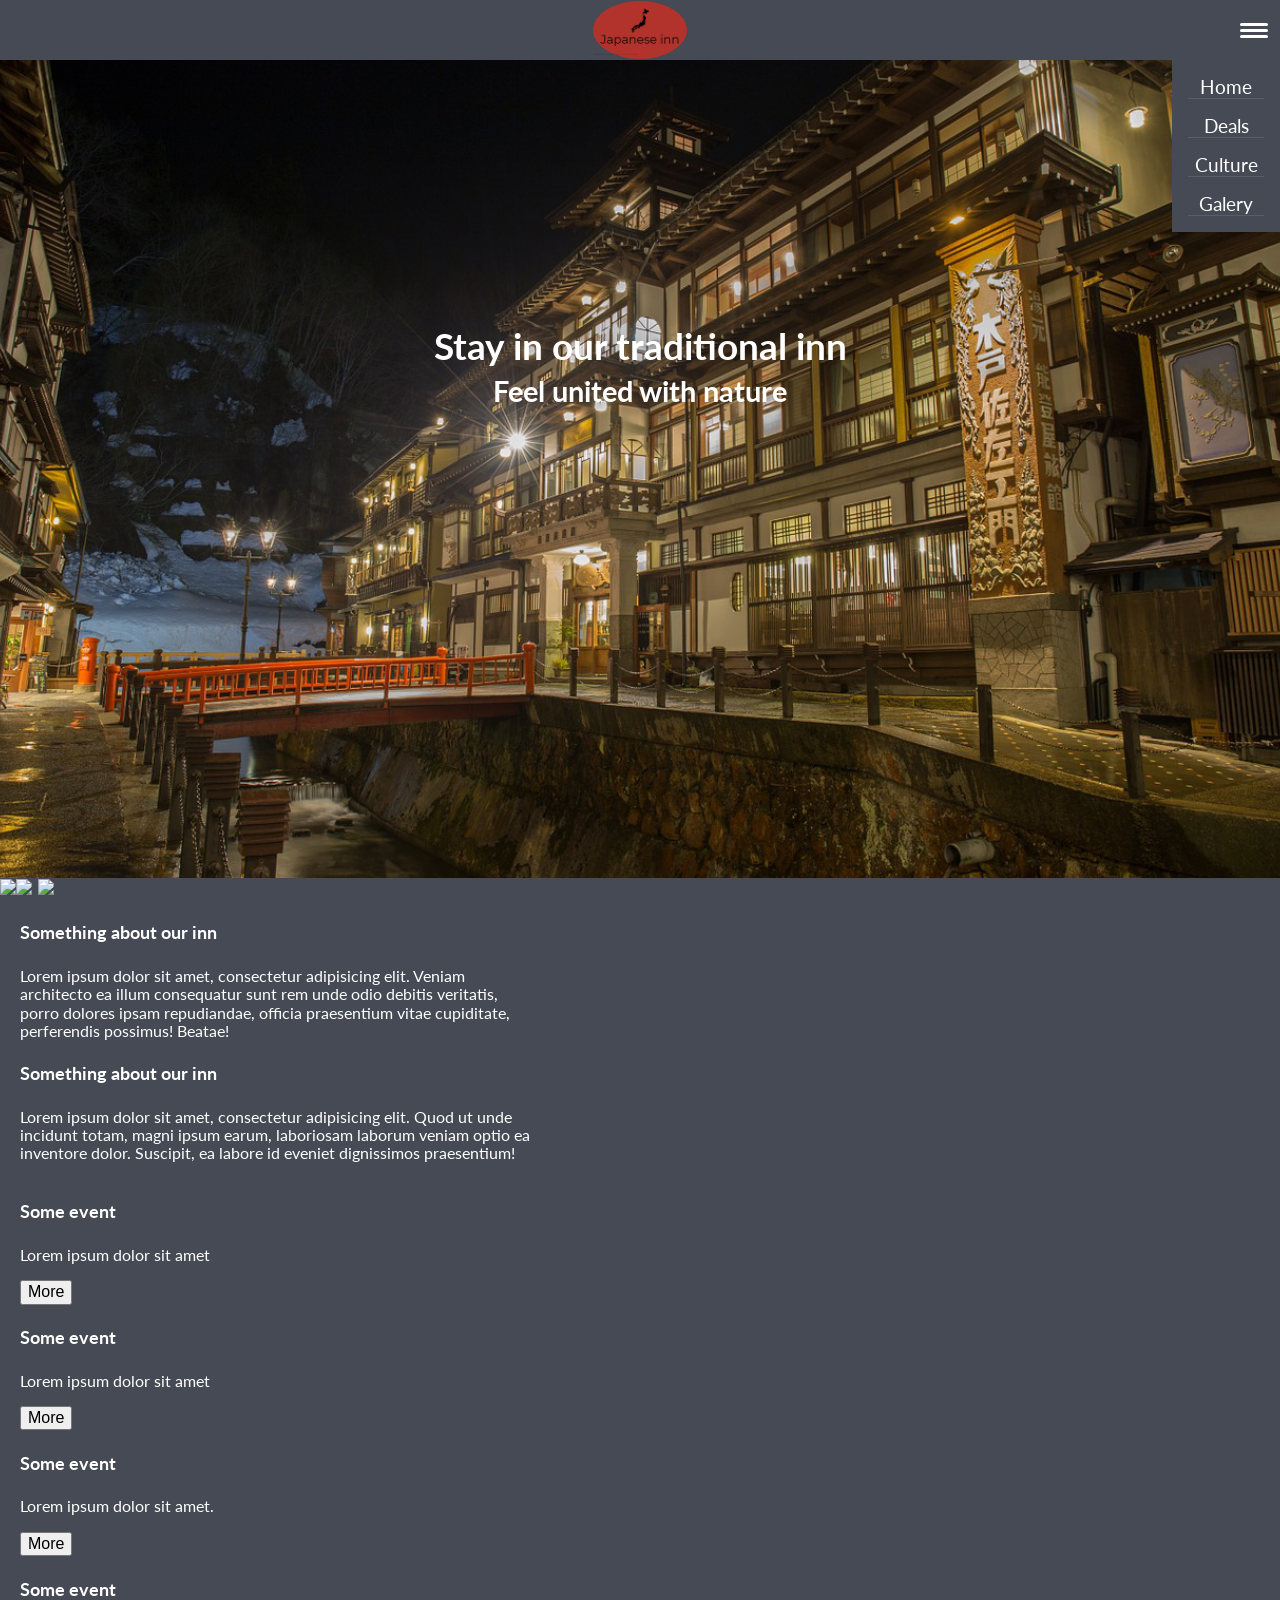
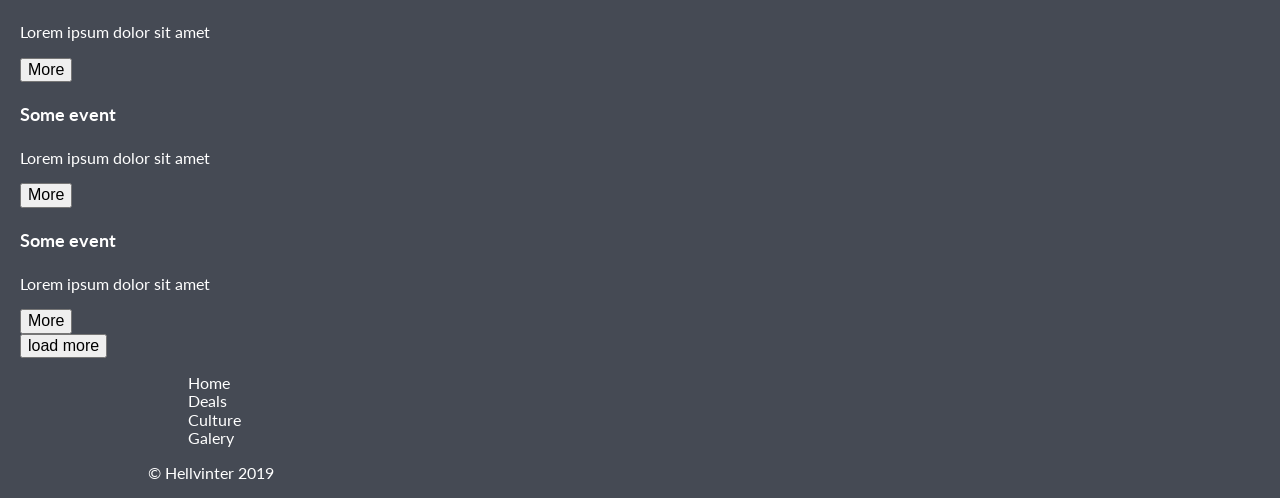
==== index.html @ 699af37c "Header almost finish mobile version" ====
<!DOCTYPE html>
<html lang="en">
<head>
	<meta charset="UTF-8">
	<meta name="viewport" content="width=device-width, initial-scale=1.0">
	<!-- lato font -->
	<link href="https://fonts.googleapis.com/css?family=Lato:300,400,700" rel="stylesheet">
	<!-- link to css -->
	<link rel="stylesheet" href="css/style.css">
	<title>Hot spring inn</title>
</head>

<body>
<!-- =========================== 
Create a header of main page
==============================-->
<header class="header" id="header">
	<!-- give to div fullscreen width by container-fluid -->
	
		<!-- wrap up a div by row -->
		<div class="header-top">
			<div class="row">

				<!--=====================
				 Adding logotype 
				======================-->
				<div class="logo" id="logo">
					<a href="#"><img src="img/logo/logo.png" alt="Company logotype"></a>
				</div>
				<!--=====================
				 Create navigation
				======================-->
				<nav class="navbar" id="navbar">
					<ul class="nav" id="nav">
						<li class="nav-item">
							<a href="#" class="nav-link">Home</a>
						</li>
						<li class="nav-item">
							<a href="#" class="nav-link">Deals</a>
						</li>
						<li class="nav-item">
							<a href="#" class="nav-link">Culture</a>
						</li>
						<li class="nav-item">
							<a href="#" class="nav-link">Galery</a>
						</li>
					</ul>
				</nav>
				<!-- hamburger button -->
				<div class="menu-toggle">
					<div class="hamburger"></div>
				</div>
			</div>
		</div>		
		<!-- end of nav -->
		<!--=====================
		Main content of header
		======================-->

		<div class="header_content" id="header_content">
			<div class="container-fluid">
				<h1 class="heading" id="main-heading">Stay in our traditional inn <br>
				<span class="heading-span">
					<a href="#" class="heading-span--link">Feel united with nature</a>
				</span>
				</h1>
			</div>
		<!-- create a div to later rullfill it with map -->
		<!-- <div class="goggle-map"></div> -->
		<!-- end of map code -->
		
		<!--=====================
		Creat a div with checkboxes
		in order to change content
		of header to google map
		and back
		======================-->
			
			<div class="header_togglers" id="header_togglers">
				<div class="row">
					<button class="btn" id="heading-checkbox" type="checkbox">
						<img src="https://img.icons8.com/wired/24/000000/book.png">
					</button>
					<button class="btn" id="map-checkbox" type="checkbox">
						<img src="https://img.icons8.com/ios/24/000000/map.png">
					</button>
					<button class="btn" id="arrowDown-btn" type="button">
						<img src="https://img.icons8.com/ios/24/000000/expand-arrow-filled.png">
					</button>
				</div>
			</div>
		
	</div>
</header>

<!--=====================
	Main content
======================-->
<main class="home-main" id="home-main">
	<!--======================== 
	Creating about subection 
	=========================-->
	<div class="container-fluid">
		<div class="row">
			<div class="about">
				<div class="about-content col-5">
					<!-- first item -->
					<div class="about-content--wrapper">
						<h4 class="about-content--heading">
						Something about our inn
						</h4>
						<p class="about-content--text">
						Lorem ipsum dolor sit amet, consectetur adipisicing elit. Veniam architecto ea illum consequatur sunt rem unde odio debitis veritatis, porro dolores ipsam repudiandae, officia praesentium vitae cupiditate, perferendis possimus! Beatae!
						</p>
					</div>
				</div>
				<div class="about-content col-5">
					<!-- second item -->
					<div class="about-content--wrapper">
						<h4 class="about-content--heading">
						Something about our inn
						</h4>
						<p class="about-content--text">
						Lorem ipsum dolor sit amet, consectetur adipisicing elit. Quod ut unde incidunt totam, magni ipsum earum, laboriosam laborum veniam optio ea inventore dolor. Suscipit, ea labore id eveniet dignissimos praesentium!	
						</p>
					</div>
				</div>
			</div>
		</div>
	</div>
	<!-- end of about subection -->
	<!--============================= 
	Creating activites subsection.
	Adding card witch gif as a background
	zoom in while hover and poping up info
	===============================-->
	<div class="container-fluid">
		<div class="events" id="events">
			<div id="events-row1">
				<!-- 1th item -->
				<div class="events-item" id="events-item1">
					<h4 class="events-item--heading">Some event</h4>
					<p class="events-item--text">Lorem ipsum dolor sit amet</p>
					<button class="btn events-item--btn">More</button>
				</div>
				<!-- 2nd item -->
				<div class="events-item" id="events-item2">
					<h4 class="events-item--heading">Some event</h4>
					<p class="events-item--text">Lorem ipsum dolor sit amet</p>
					<button class="btn events-item--btn">More</button>
				</div>
				<!-- 3rd item -->
				<div class="events-item" id="events-item3">
					<h4 class="events-item--heading">Some event</h4>
					<p class="events-item--text">Lorem ipsum dolor sit amet.</p>
					<button class="btn events-item--btn">More</button>
				</div>
			</div>
			<!--==================
			This row must be headen
			until "load more" button
			will be clicked
			then 2nd row will showed	
			======================-->
			<div id="events-row2">
				<!-- 4th item -->
				<div class="events-item" id="events-item4">
					<h4 class="events-item--heading">Some event</h4>
					<p class="events-item--text">Lorem ipsum dolor sit amet</p>
					<button class="btn events-item--btn">More</button>
				</div>
				<!-- 5th item -->
				<div class="events-item" id="events-item5">
					<h4 class="events-item--heading">Some event</h4>
					<p class="events-item--text">Lorem ipsum dolor sit amet</p>
					<button class="btn events-item--btn">More</button>
				</div>
				<!--  6th item -->
				<div class="events-item" id="events-item6">
					<h4 class="events-item--heading">Some event</h4>
					<p class="events-item--text">Lorem ipsum dolor sit amet</p>
					<button class="btn events-item--btn">More</button>
				</div>
			</div>
		</div>
		<!--===============
		This is load more 
		button
		after clicked it 
		whill show 2nd row
		of events
		then text will change
		to show less and
		second click will hide
		2nd row of events
		=================-->
		<div class="more" id="more">
			<button class="btn" id="loadMore-btn">load more</button>
		</div>
	</div>
</main>
<!-- end of main content -->
<!--============ 
Footer
==============-->
<footer class="footer" id="footer">
	<!-- footer nav -->
	<div class="container">
		<div class="nav footer-navbar" id="footer-navbar">
			<ul class="footer-nav">
				<li class="footer-nav--item">
					<a href="" class="footer-nav--link">Home</a>
				</li>
				<li class="footer-nav--item">
					<a href="" class="footer-nav--link">Deals</a>
				</li>
				<li class="footer-nav--item">
					<a href="" class="footer-nav--link">Culture</a>
				</li>
				<li class="footer-nav--item">
					<a href="" class="footer-nav--link">Galery</a>
				</li>
			</ul>
		</div>
	
	<!-- end of footer nav -->
	<!-- social media -->
		<div class="social">
			<a href="#" class="social-link"></a>
			<a href="#" class="social-link"></a>
			<a href="#" class="social-link"></a>
			<a href="#" class="social-link"></a>
		</div>
		<!-- adding copyright -->
		<div class="copyraight"><p>&#169; Hellvinter 2019</p></div>
	</div>
</footer>
<!-- end of footer -->
</body>
</html>
---- css/style.css ----
/*=========================
Adding flexible grid system
based on col-# class
==========================*/
/* .col-1 {
  width: 8.33333%;
};
.col-2 {
  width: 16.66667%;
};
...
.col-12 {
  width: 100%;
}; */
.col-1 {
  width: 8.3333333333%; }

.col-2 {
  width: 16.6666666667%; }

.col-3 {
  width: 25%; }

.col-4 {
  width: 33.3333333333%; }

.col-5 {
  width: 41.6666666667%; }

.col-6 {
  width: 50%; }

.col-7 {
  width: 58.3333333333%; }

.col-8 {
  width: 66.6666666667%; }

.col-9 {
  width: 75%; }

.col-10 {
  width: 83.3333333333%; }

.col-11 {
  width: 91.6666666667%; }

.col-12 {
  width: 100%; }

@media screen and (max-width: 575.99px) {
  .col-xs-1 {
    width: 8.3333333333%; }

  .col-xs-2 {
    width: 16.6666666667%; }

  .col-xs-3 {
    width: 25%; }

  .col-xs-4 {
    width: 33.3333333333%; }

  .col-xs-5 {
    width: 41.6666666667%; }

  .col-xs-6 {
    width: 50%; }

  .col-xs-7 {
    width: 58.3333333333%; }

  .col-xs-8 {
    width: 66.6666666667%; }

  .col-xs-9 {
    width: 75%; }

  .col-xs-10 {
    width: 83.3333333333%; }

  .col-xs-11 {
    width: 91.6666666667%; }

  .col-xs-12 {
    width: 100%; } }
@media screen and (min-width: 576px) {
  .col-sm-1 {
    width: 8.3333333333%; }

  .col-sm-2 {
    width: 16.6666666667%; }

  .col-sm-3 {
    width: 25%; }

  .col-sm-4 {
    width: 33.3333333333%; }

  .col-sm-5 {
    width: 41.6666666667%; }

  .col-sm-6 {
    width: 50%; }

  .col-sm-7 {
    width: 58.3333333333%; }

  .col-sm-8 {
    width: 66.6666666667%; }

  .col-sm-9 {
    width: 75%; }

  .col-sm-10 {
    width: 83.3333333333%; }

  .col-sm-11 {
    width: 91.6666666667%; }

  .col-sm-12 {
    width: 100%; } }
@media screen and (min-width: 768px) {
  .col-md-1 {
    width: 8.3333333333%; }

  .col-md-2 {
    width: 16.6666666667%; }

  .col-md-3 {
    width: 25%; }

  .col-md-4 {
    width: 33.3333333333%; }

  .col-md-5 {
    width: 41.6666666667%; }

  .col-md-6 {
    width: 50%; }

  .col-md-7 {
    width: 58.3333333333%; }

  .col-md-8 {
    width: 66.6666666667%; }

  .col-md-9 {
    width: 75%; }

  .col-md-10 {
    width: 83.3333333333%; }

  .col-md-11 {
    width: 91.6666666667%; }

  .col-md-12 {
    width: 100%; } }
@media screen and (min-width: 992px) {
  .col-lg-1 {
    width: 8.3333333333%; }

  .col-lg-2 {
    width: 16.6666666667%; }

  .col-lg-3 {
    width: 25%; }

  .col-lg-4 {
    width: 33.3333333333%; }

  .col-lg-5 {
    width: 41.6666666667%; }

  .col-lg-6 {
    width: 50%; }

  .col-lg-7 {
    width: 58.3333333333%; }

  .col-lg-8 {
    width: 66.6666666667%; }

  .col-lg-9 {
    width: 75%; }

  .col-lg-10 {
    width: 83.3333333333%; }

  .col-lg-11 {
    width: 91.6666666667%; }

  .col-lg-12 {
    width: 100%; } }
@media screen and (min-width: 1200px) {
  .col-xl-1 {
    width: 8.3333333333%; }

  .col-xl-2 {
    width: 16.6666666667%; }

  .col-xl-3 {
    width: 25%; }

  .col-xl-4 {
    width: 33.3333333333%; }

  .col-xl-5 {
    width: 41.6666666667%; }

  .col-xl-6 {
    width: 50%; }

  .col-xl-7 {
    width: 58.3333333333%; }

  .col-xl-8 {
    width: 66.6666666667%; }

  .col-xl-9 {
    width: 75%; }

  .col-xl-10 {
    width: 83.3333333333%; }

  .col-xl-11 {
    width: 91.6666666667%; }

  .col-xl-12 {
    width: 100%; } }
/*! normalize.css v5.0.0 | MIT License | github.com/necolas/normalize.css */
/**
 * 1. Change the default font family in all browsers (opinionated).
 * 2. Correct the line height in all browsers.
 * 3. Prevent adjustments of font size after orientation changes in
 *    IE on Windows Phone and in iOS.
 */
/* Document
   ========================================================================== */
html {
  font-family: sans-serif;
  /* 1 */
  line-height: 1.15;
  /* 2 */
  -ms-text-size-adjust: 100%;
  /* 3 */
  -webkit-text-size-adjust: 100%;
  /* 3 */ }

/* Sections
   ========================================================================== */
/**
 * Remove the margin in all browsers (opinionated).
 */
body {
  margin: 0; }

/**
 * Add the correct display in IE 9-.
 */
article,
aside,
footer,
header,
nav,
section {
  display: block; }

/**
 * Correct the font size and margin on `h1` elements within `section` and
 * `article` contexts in Chrome, Firefox, and Safari.
 */
h1 {
  font-size: 2em;
  margin: 0.67em 0; }

/* Grouping content
   ========================================================================== */
/**
 * Add the correct display in IE 9-.
 * 1. Add the correct display in IE.
 */
figcaption,
figure,
main {
  /* 1 */
  display: block; }

/**
 * Add the correct margin in IE 8.
 */
figure {
  margin: 1em 40px; }

/**
 * 1. Add the correct box sizing in Firefox.
 * 2. Show the overflow in Edge and IE.
 */
hr {
  -webkit-box-sizing: content-box;
  box-sizing: content-box;
  /* 1 */
  height: 0;
  /* 1 */
  overflow: visible;
  /* 2 */ }

/**
 * 1. Correct the inheritance and scaling of font size in all browsers.
 * 2. Correct the odd `em` font sizing in all browsers.
 */
pre {
  font-family: monospace, monospace;
  /* 1 */
  font-size: 1em;
  /* 2 */ }

/* Text-level semantics
   ========================================================================== */
/**
 * 1. Remove the gray background on active links in IE 10.
 * 2. Remove gaps in links underline in iOS 8+ and Safari 8+.
 */
a {
  background-color: transparent;
  /* 1 */
  -webkit-text-decoration-skip: objects;
  /* 2 */ }

/**
 * Remove the outline on focused links when they are also active or hovered
 * in all browsers (opinionated).
 */
a:active,
a:hover {
  outline-width: 0; }

/**
 * 1. Remove the bottom border in Firefox 39-.
 * 2. Add the correct text decoration in Chrome, Edge, IE, Opera, and Safari.
 */
abbr[title] {
  border-bottom: none;
  /* 1 */
  text-decoration: underline;
  /* 2 */
  -webkit-text-decoration: underline dotted;
  text-decoration: underline dotted;
  /* 2 */ }

/**
 * Prevent the duplicate application of `bolder` by the next rule in Safari 6.
 */
b,
strong {
  font-weight: inherit; }

/**
 * Add the correct font weight in Chrome, Edge, and Safari.
 */
b,
strong {
  font-weight: bolder; }

/**
 * 1. Correct the inheritance and scaling of font size in all browsers.
 * 2. Correct the odd `em` font sizing in all browsers.
 */
code,
kbd,
samp {
  font-family: monospace, monospace;
  /* 1 */
  font-size: 1em;
  /* 2 */ }

/**
 * Add the correct font style in Android 4.3-.
 */
dfn {
  font-style: italic; }

/**
 * Add the correct background and color in IE 9-.
 */
mark {
  background-color: #ff0;
  color: #000; }

/**
 * Add the correct font size in all browsers.
 */
small {
  font-size: 80%; }

/**
 * Prevent `sub` and `sup` elements from affecting the line height in
 * all browsers.
 */
sub,
sup {
  font-size: 75%;
  line-height: 0;
  position: relative;
  vertical-align: baseline; }

sub {
  bottom: -0.25em; }

sup {
  top: -0.5em; }

/* Embedded content
   ========================================================================== */
/**
 * Add the correct display in IE 9-.
 */
audio,
video {
  display: inline-block; }

/**
 * Add the correct display in iOS 4-7.
 */
audio:not([controls]) {
  display: none;
  height: 0; }

/**
 * Remove the border on images inside links in IE 10-.
 */
img {
  border-style: none; }

/**
 * Hide the overflow in IE.
 */
svg:not(:root) {
  overflow: hidden; }

/* Forms
   ========================================================================== */
/**
 * 1. Change the font styles in all browsers (opinionated).
 * 2. Remove the margin in Firefox and Safari.
 */
button,
input,
optgroup,
select,
textarea {
  font-family: sans-serif;
  /* 1 */
  font-size: 100%;
  /* 1 */
  line-height: 1.15;
  /* 1 */
  margin: 0;
  /* 2 */ }

/**
 * Show the overflow in IE.
 * 1. Show the overflow in Edge.
 */
button,
input {
  /* 1 */
  overflow: visible; }

/**
 * Remove the inheritance of text transform in Edge, Firefox, and IE.
 * 1. Remove the inheritance of text transform in Firefox.
 */
button,
select {
  /* 1 */
  text-transform: none; }

/**
 * 1. Prevent a WebKit bug where (2) destroys native `audio` and `video`
 *    controls in Android 4.
 * 2. Correct the inability to style clickable types in iOS and Safari.
 */
button,
html [type="button"],
[type="reset"],
[type="submit"] {
  -webkit-appearance: button;
  /* 2 */ }

/**
 * Remove the inner border and padding in Firefox.
 */
button::-moz-focus-inner,
[type="button"]::-moz-focus-inner,
[type="reset"]::-moz-focus-inner,
[type="submit"]::-moz-focus-inner {
  border-style: none;
  padding: 0; }

/**
 * Restore the focus styles unset by the previous rule.
 */
button:-moz-focusring,
[type="button"]:-moz-focusring,
[type="reset"]:-moz-focusring,
[type="submit"]:-moz-focusring {
  outline: 1px dotted ButtonText; }

/**
 * Change the border, margin, and padding in all browsers (opinionated).
 */
fieldset {
  border: 1px solid #c0c0c0;
  margin: 0 2px;
  padding: 0.35em 0.625em 0.75em; }

/**
 * 1. Correct the text wrapping in Edge and IE.
 * 2. Correct the color inheritance from `fieldset` elements in IE.
 * 3. Remove the padding so developers are not caught out when they zero out
 *    `fieldset` elements in all browsers.
 */
legend {
  -webkit-box-sizing: border-box;
  box-sizing: border-box;
  /* 1 */
  color: inherit;
  /* 2 */
  display: table;
  /* 1 */
  max-width: 100%;
  /* 1 */
  padding: 0;
  /* 3 */
  white-space: normal;
  /* 1 */ }

/**
 * 1. Add the correct display in IE 9-.
 * 2. Add the correct vertical alignment in Chrome, Firefox, and Opera.
 */
progress {
  display: inline-block;
  /* 1 */
  vertical-align: baseline;
  /* 2 */ }

/**
 * Remove the default vertical scrollbar in IE.
 */
textarea {
  overflow: auto; }

/**
 * 1. Add the correct box sizing in IE 10-.
 * 2. Remove the padding in IE 10-.
 */
[type="checkbox"],
[type="radio"] {
  -webkit-box-sizing: border-box;
  box-sizing: border-box;
  /* 1 */
  padding: 0;
  /* 2 */ }

/**
 * Correct the cursor style of increment and decrement buttons in Chrome.
 */
[type="number"]::-webkit-inner-spin-button,
[type="number"]::-webkit-outer-spin-button {
  height: auto; }

/**
 * 1. Correct the odd appearance in Chrome and Safari.
 * 2. Correct the outline style in Safari.
 */
[type="search"] {
  -webkit-appearance: textfield;
  /* 1 */
  outline-offset: -2px;
  /* 2 */ }

/**
 * Remove the inner padding and cancel buttons in Chrome and Safari on macOS.
 */
[type="search"]::-webkit-search-cancel-button,
[type="search"]::-webkit-search-decoration {
  -webkit-appearance: none; }

/**
 * 1. Correct the inability to style clickable types in iOS and Safari.
 * 2. Change font properties to `inherit` in Safari.
 */
::-webkit-file-upload-button {
  -webkit-appearance: button;
  /* 1 */
  font: inherit;
  /* 2 */ }

/* Interactive
   ========================================================================== */
/*
 * Add the correct display in IE 9-.
 * 1. Add the correct display in Edge, IE, and Firefox.
 */
details,
menu {
  display: block; }

/*
 * Add the correct display in all browsers.
 */
summary {
  display: list-item; }

/* Scripting
   ========================================================================== */
/**
 * Add the correct display in IE 9-.
 */
canvas {
  display: inline-block; }

/**
 * Add the correct display in IE.
 */
template {
  display: none; }

/* Hidden
   ========================================================================== */
/**
 * Add the correct display in IE 10-.
 */
[hidden] {
  display: none; }

/**
 * Set up a decent box model on the root element
 */
html {
  -webkit-box-sizing: border-box;
  box-sizing: border-box; }

/**
 * Make all elements from the DOM inherit from the parent box-sizing
 * Since `*` has a specificity of 0, it does not override the `html` value
 * making all elements inheriting from the root box-sizing value
 * See: https://css-tricks.com/inheriting-box-sizing-probably-slightly-better-best-practice/
 */
*,
*::before,
*::after {
  -webkit-box-sizing: inherit;
  box-sizing: inherit; }

/**
 * Basic styles for links
 */
a {
  text-decoration: none; }
  a:hover, a:active, a:focus {
    color: #222222;
    text-decoration: underline; }

body {
  background: #454a54; }

ul {
  list-style: none; }

a:hover {
  text-decoration: none;
  cursor: pointer; }

img {
  max-width: 100%;
  height: auto; }

html {
  font-size: 16px; }

@media screen and (min-width: 320px) {
  html {
    font-size: calc(12px + 4 * ((100vw - 320px) / ($xl - 320px))); } }
@media screen and (min-width: 1200px) {
  html {
    font-size: 16px; } }
html {
  font-family: 'Lato', sans-serif;
  font-weight: 400;
  color: #fff; }

a {
  color: #fff; }
  a:hover {
    color: #b2332c; }

h1 {
  font-size: 2.3rem; }
  h1 span {
    font-size: .8em; }

h4 {
  font-size: 1.1em; }

/**
 * Clear inner floats
 */
.clearfix::after {
  clear: both;
  content: '';
  display: table; }

/**
 * Main content containers
 * 1. Make the container full-width with a maximum width
 * 2. Center it in the viewport
 * 3. Leave some space on the edges, especially valuable on small screens
 * 4. additional container for more flexebility
 * 5. add row give it display flex 
 */
.container {
  max-width: 1200px;
  /* 1 */
  margin-left: auto;
  /* 2 */
  margin-right: auto;
  /* 2 */
  padding-left: 20px;
  /* 3 */
  padding-right: 20px;
  /* 3 */
  width: 80%;
  /* 1 */ }

.container-fluid {
  margin-left: auto;
  margin-right: auto;
  padding-left: 20px;
  padding-right: 20px;
  width: 100%; }

.row {
  display: -webkit-box;
  display: -ms-flexbox;
  display: flex;
  -webkit-box-orient: horizontal;
  -webkit-box-direction: normal;
  -ms-flex-direction: row;
  flex-direction: row;
  -ms-flex-wrap: no-wrap;
  flex-wrap: no-wrap; }

/**
 * Hide text while making it readable for screen readers
 * 1. Needed in WebKit-based browsers because of an implementation bug;
 *    See: https://code.google.com/p/chromium/issues/detail?id=457146
 */
.hide-text {
  overflow: hidden;
  padding: 0;
  /* 1 */
  text-indent: 101%;
  white-space: nowrap; }

/**
 * Hide element while making it readable for screen readers
 * Shamelessly borrowed from HTML5Boilerplate:
 * https://github.com/h5bp/html5-boilerplate/blob/master/src/css/main.css#L119-L133
 */
.visually-hidden {
  border: 0;
  clip: rect(0 0 0 0);
  height: 1px;
  margin: -1px;
  overflow: hidden;
  padding: 0;
  position: absolute;
  width: 1px; }

.header {
  background: #454a54 url("../../img/home_bg/japan_hot_springs_1280x853.png") center no-repeat;
  background-size: cover;
  height: 100vh;
  position: relative; }
  .header .header-top {
    background-color: #454a54; }
  .header .logo {
    margin: 0 auto; }
  .header .navbar {
    position: absolute;
    top: 3.75rem;
    right: 0;
    background-color: #454a54; }
  .header .menu-toggle {
    width: 1rem;
    height: 1rem;
    position: absolute;
    top: 1.8rem;
    right: 1.5rem;
    cursor: pointer; }
  .header h1 {
    text-align: center;
    -webkit-transform: translateY(15rem);
    -ms-transform: translateY(15rem);
    transform: translateY(15rem); }
  .header .header_togglers {
    width: 100%;
    background-color: #454a54;
    position: absolute;
    bottom: 0; }

.logo {
  background: #b2332c;
  width: 6rem;
  height: auto;
  border: 1px solid #454a54;
  -webkit-border-radius: 50%;
  border-radius: 50%;
  position: relative; }

.navbar {
  background-color: #454a54;
  display: -webkit-box;
  display: -ms-flexbox;
  display: flex;
  -webkit-box-pack: center;
  -ms-flex-pack: center;
  justify-content: center; }
  .navbar .nav {
    margin: 0;
    padding: 0; }
  .navbar .nav-item {
    margin: 1rem;
    font-size: 1.2em;
    border-bottom: 1px solid #575e6b;
    text-align: center; }
  .navbar .nav-link {
    padding: .4rem; }

.hamburger,
.hamburger::before,
.hamburger::after {
  content: '';
  display: block;
  background: #fff;
  height: 3px;
  width: 1.75em;
  border-radius: 3px; }

.hamburger::before {
  -webkit-transform: translateY(-6px);
  -ms-transform: translateY(-6px);
  transform: translateY(-6px); }

.hamburger::after {
  -webkit-transform: translateY(3px);
  -ms-transform: translateY(3px);
  transform: translateY(3px); }

.open .hamburger {
  -webkit-transform: rotate(45deg);
  -ms-transform: rotate(45deg);
  transform: rotate(45deg); }

.open .hamburger::before {
  opacity: 0; }

.open .hamburger::after {
  -webkit-transform: translateY(-3px) rotate(-90deg);
  -ms-transform: translateY(-3px) rotate(-90deg);
  transform: translateY(-3px) rotate(-90deg); }

#heading-checkbox,
#map-checkbox,
#arrowDown-btn {
  border: none;
  background: #454a54; }
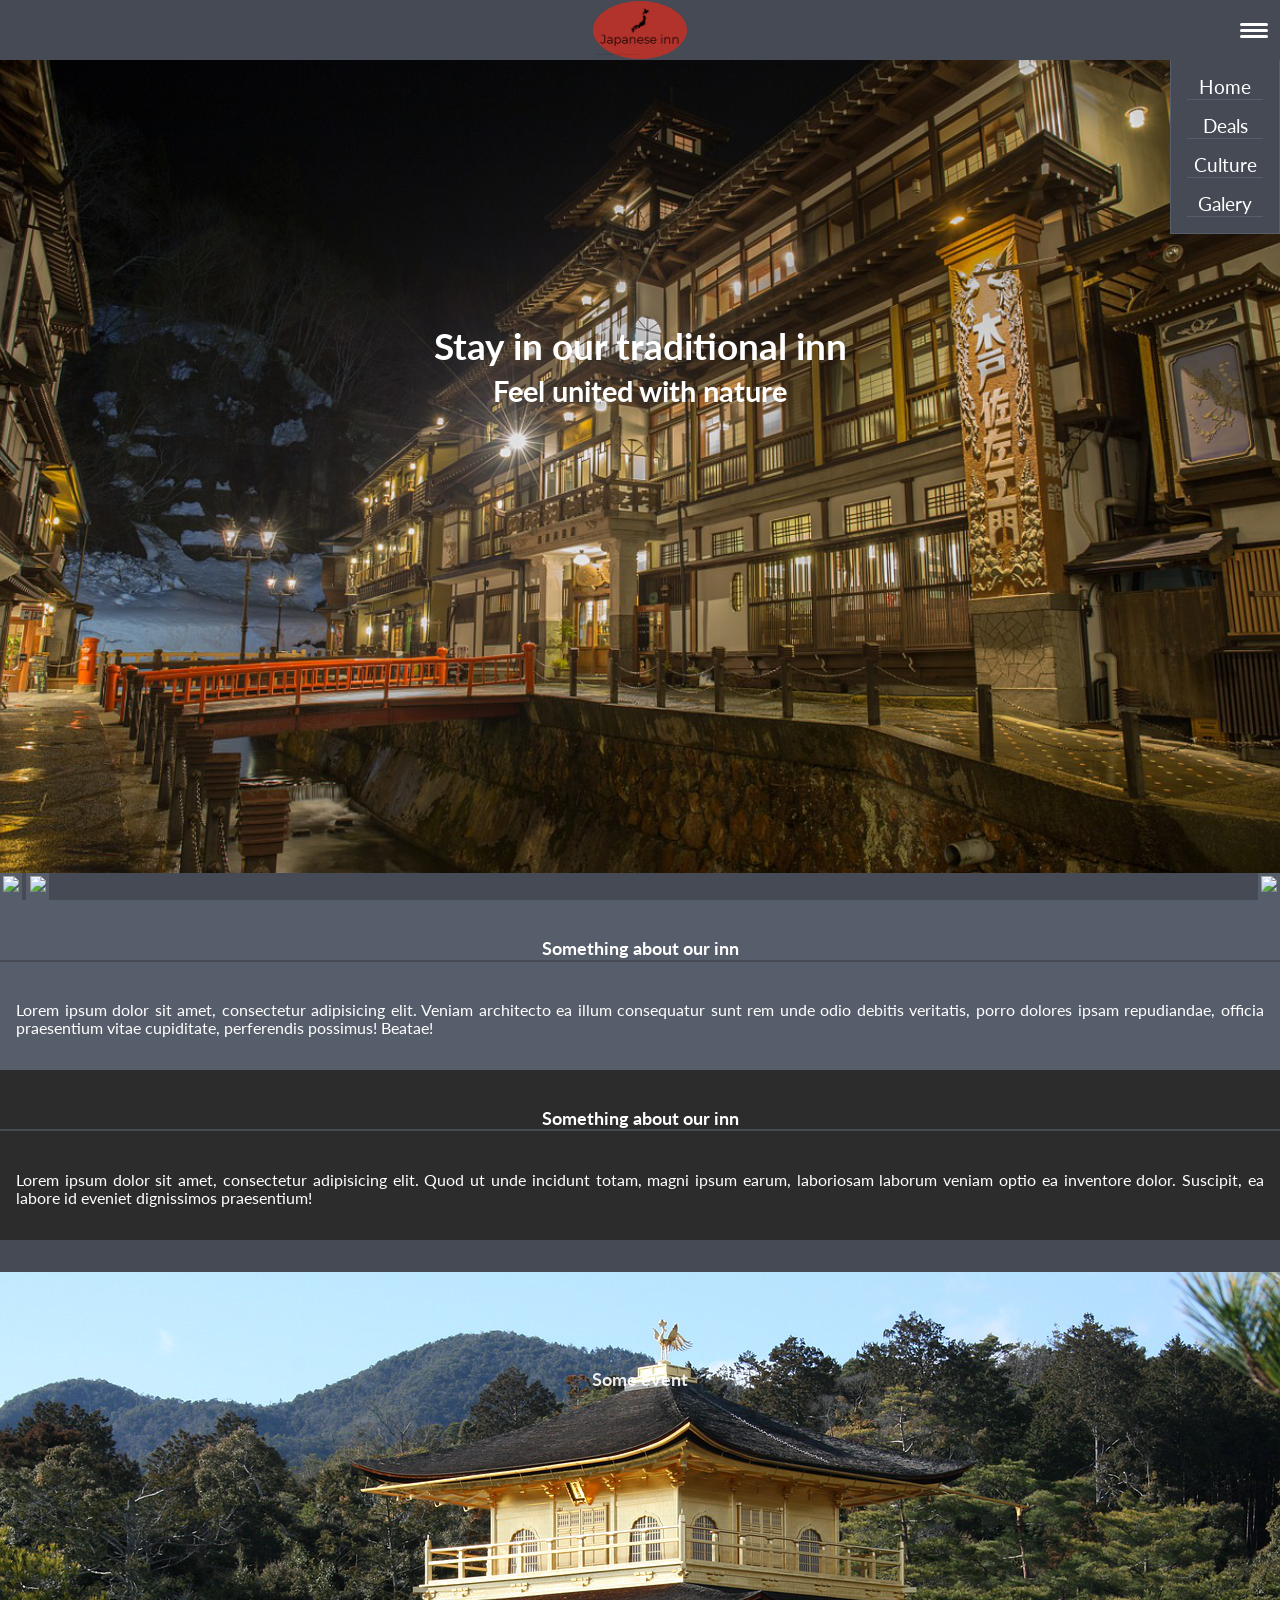
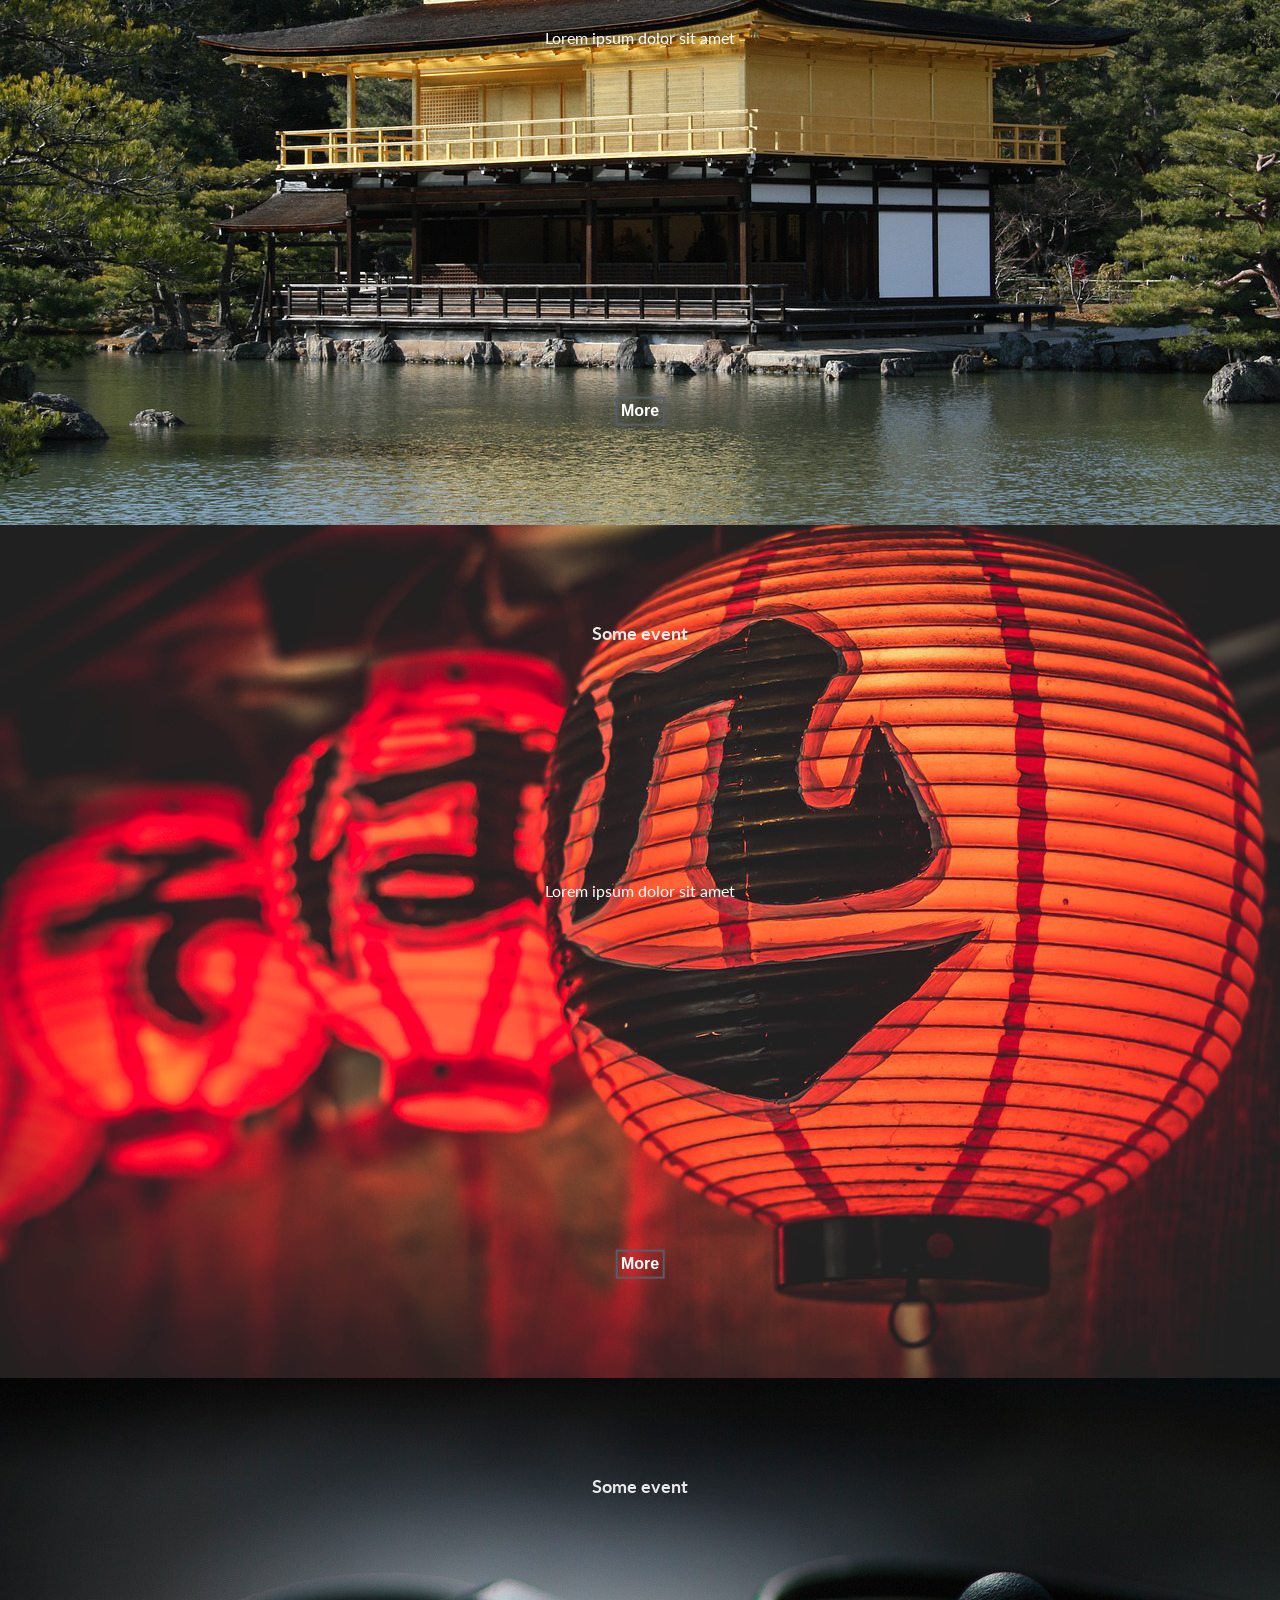
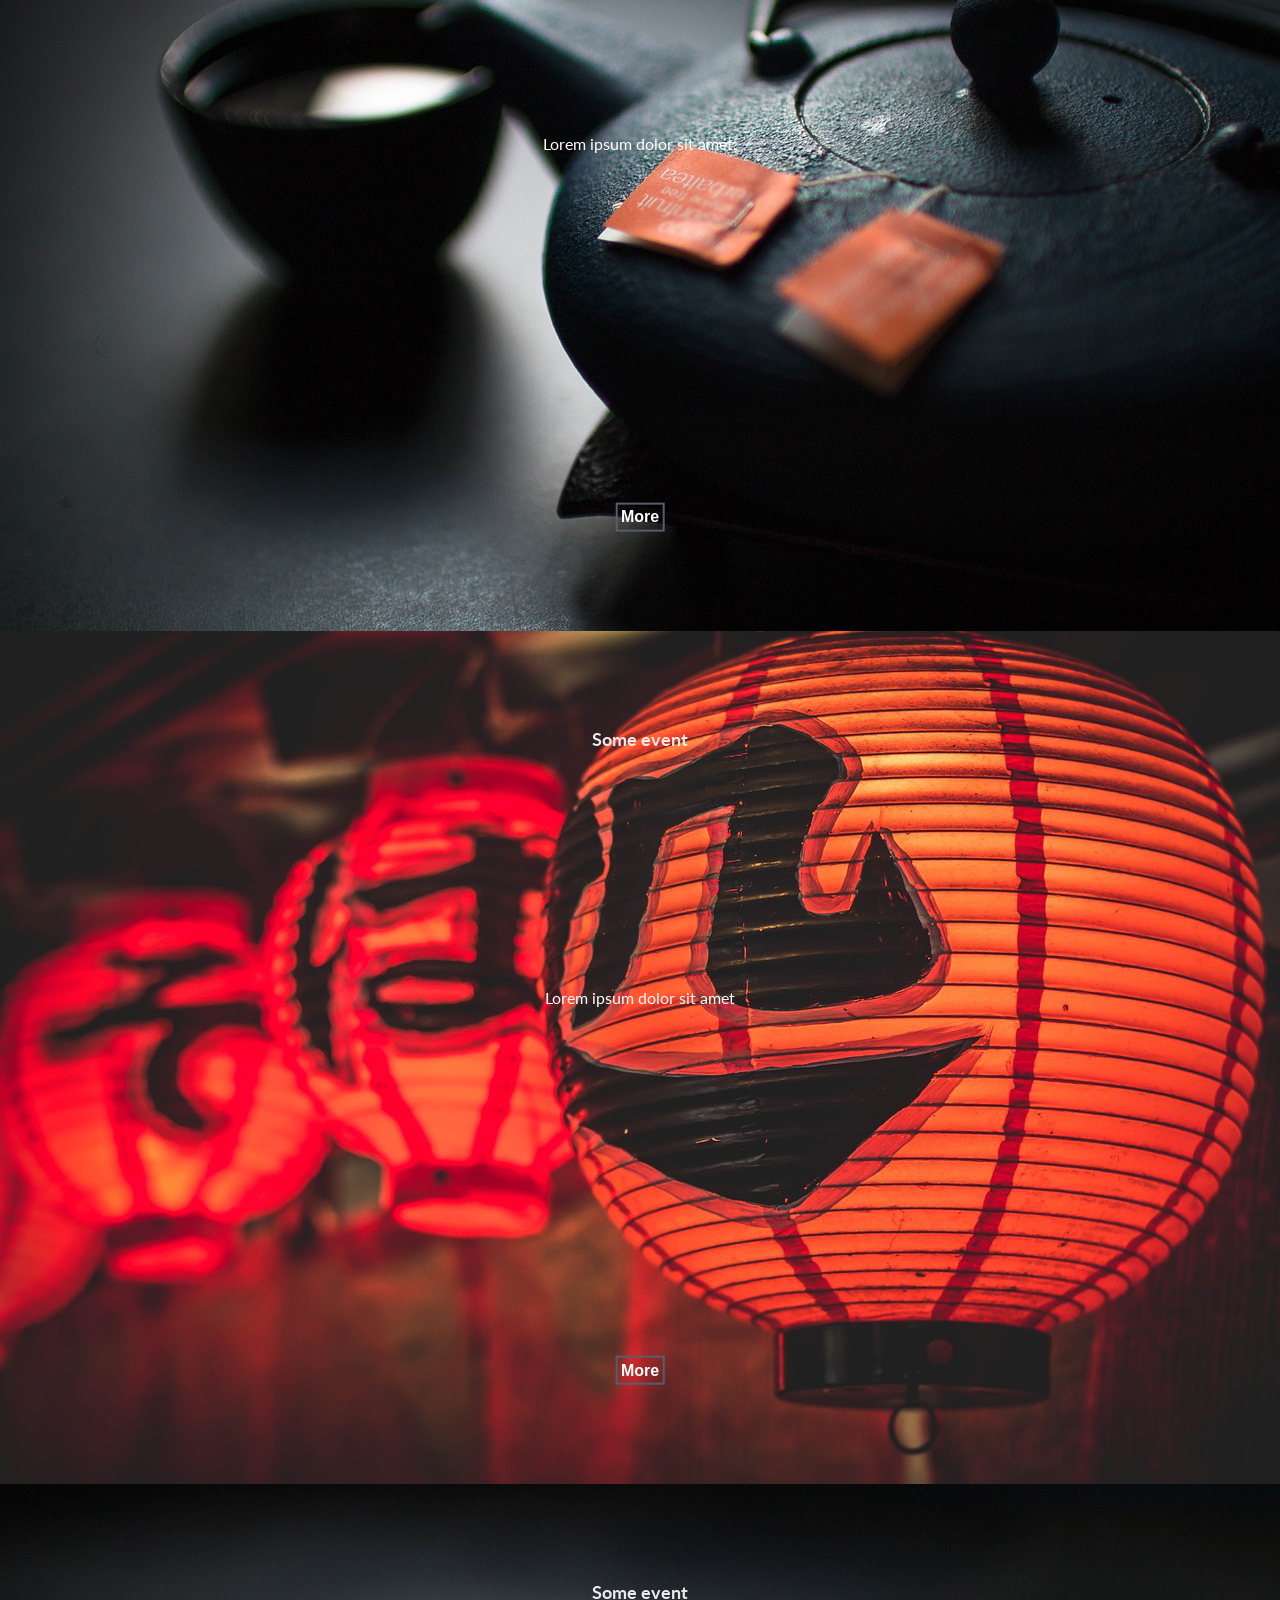
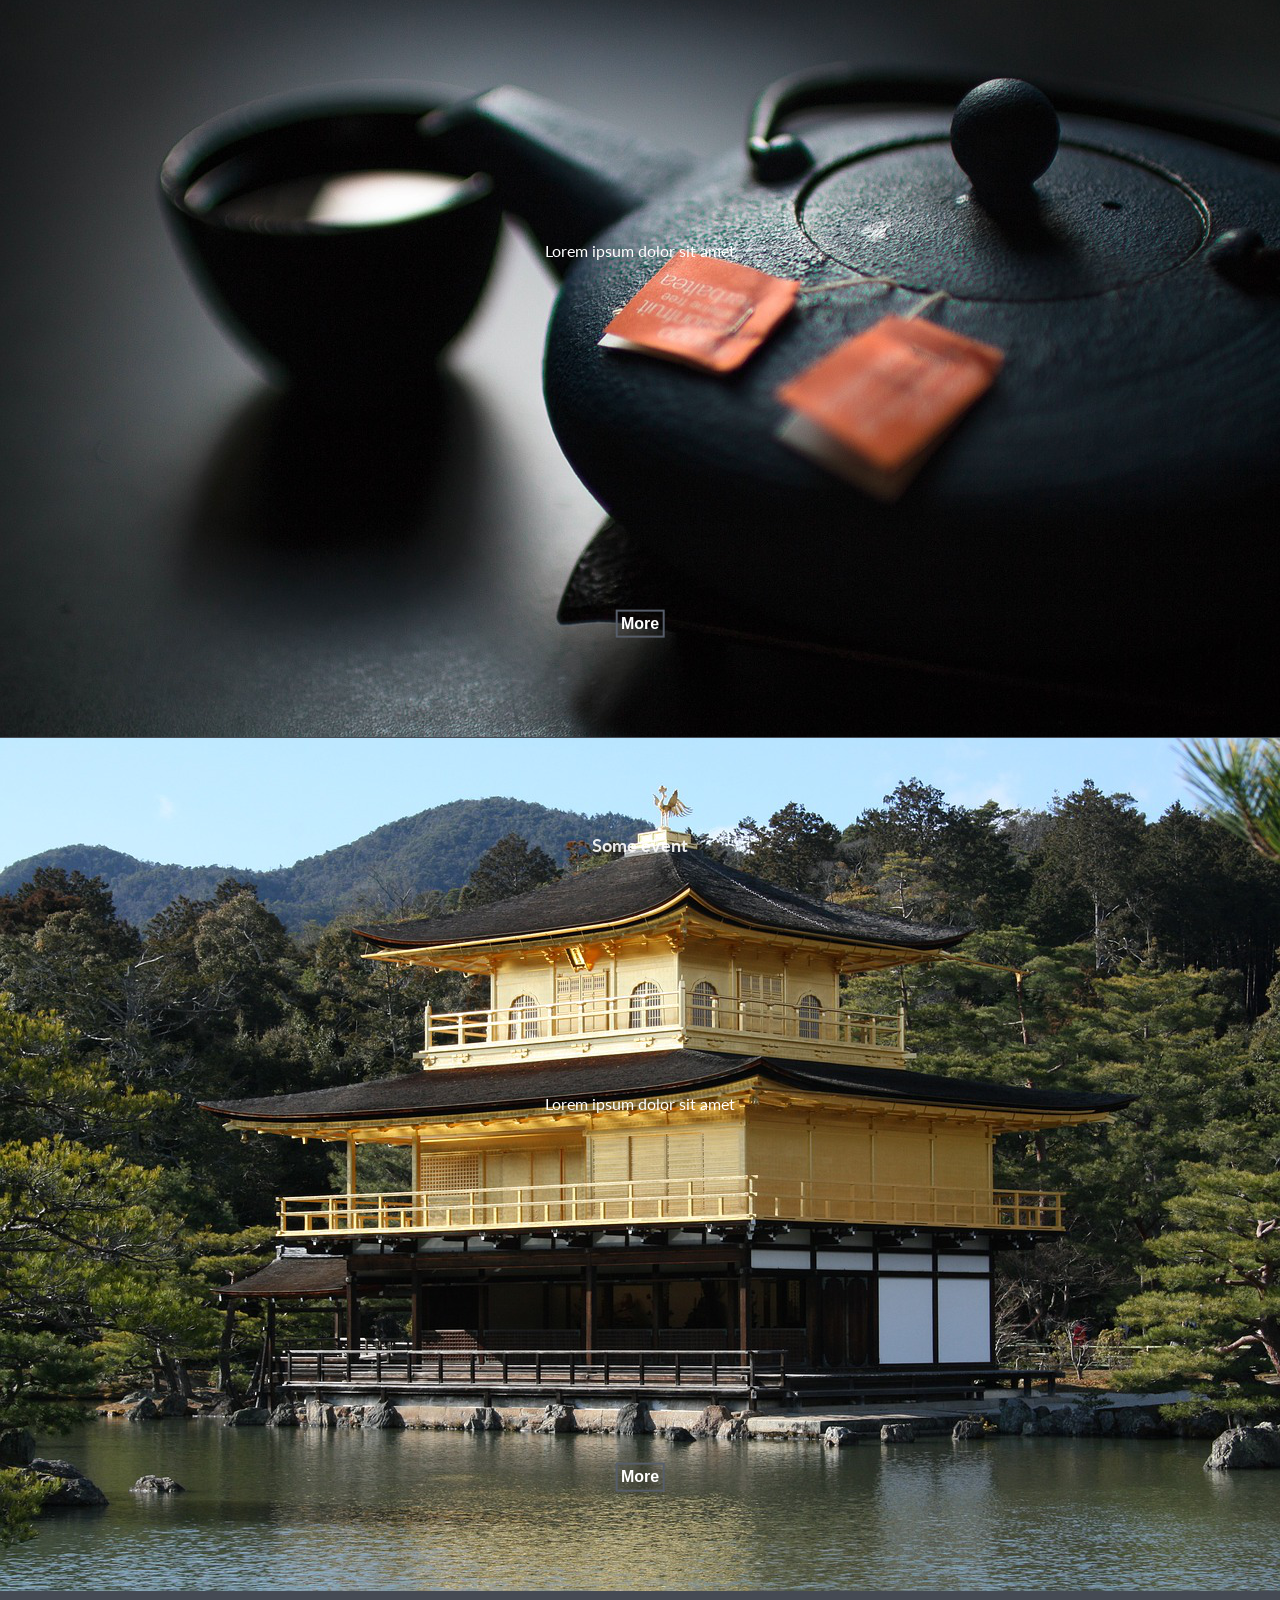
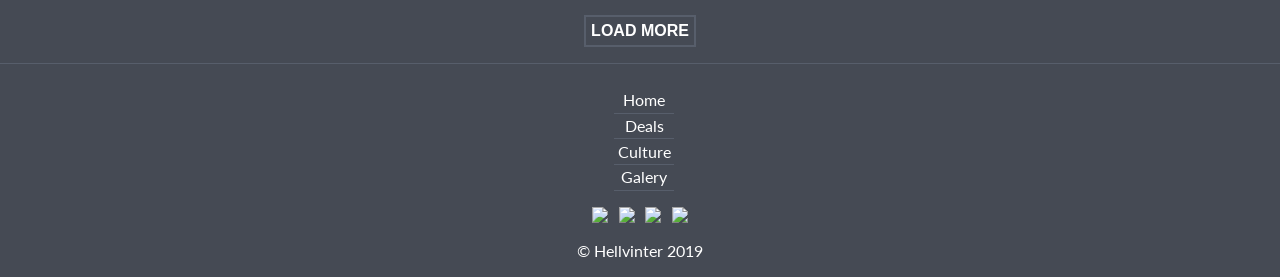
==== commit 416e12b2: "Main styles Finish main overall styles. Whats it left to do is the positioning on additional page, b" ====
--- a/index.html
+++ b/index.html
@@ -15,9 +15,7 @@
 Create a header of main page
 ==============================-->
 <header class="header" id="header">
-	<!-- give to div fullscreen width by container-fluid -->
 	
-		<!-- wrap up a div by row -->
 		<div class="header-top">
 			<div class="row">
 
@@ -77,20 +75,17 @@
 		======================-->
 			
 			<div class="header_togglers" id="header_togglers">
-				<div class="row">
-					<button class="btn" id="heading-checkbox" type="checkbox">
-						<img src="https://img.icons8.com/wired/24/000000/book.png">
-					</button>
-					<button class="btn" id="map-checkbox" type="checkbox">
-						<img src="https://img.icons8.com/ios/24/000000/map.png">
-					</button>
-					<button class="btn" id="arrowDown-btn" type="button">
-						<img src="https://img.icons8.com/ios/24/000000/expand-arrow-filled.png">
-					</button>
-				</div>
-			</div>
-		
-	</div>
+				<button class="btn" id="heading-checkbox" type="checkbox">
+					<img src="https://img.icons8.com/wired/24/000000/book.png">
+				</button>
+				<button class="btn" id="map-checkbox" type="checkbox">
+					<img src="https://img.icons8.com/ios/24/000000/map.png">
+				</button>
+				<button class="btn" id="arrowDown-btn" type="button">
+					<img src="https://img.icons8.com/ios/24/000000/expand-arrow-filled.png">
+				</button>
+			</div>
+		</div>
 </header>
 
 <!--=====================
@@ -98,14 +93,14 @@
 ======================-->
 <main class="home-main" id="home-main">
 	<!--======================== 
-	Creating about subection 
+	Creating about subsection 
 	=========================-->
 	<div class="container-fluid">
-		<div class="row">
-			<div class="about">
-				<div class="about-content col-5">
+		<div class="about">
+			<div class="row">
+				<div class="about-content">
 					<!-- first item -->
-					<div class="about-content--wrapper">
+					<div class="about-content--wrapper" id="about-1">
 						<h4 class="about-content--heading">
 						Something about our inn
 						</h4>
@@ -114,7 +109,7 @@
 						</p>
 					</div>
 				</div>
-				<div class="about-content col-5">
+				<div class="about-content" id="about-2">
 					<!-- second item -->
 					<div class="about-content--wrapper">
 						<h4 class="about-content--heading">
@@ -128,7 +123,7 @@
 			</div>
 		</div>
 	</div>
-	<!-- end of about subection -->
+	<!-- end of about subsection -->
 	<!--============================= 
 	Creating activites subsection.
 	Adding card witch gif as a background
@@ -136,21 +131,24 @@
 	===============================-->
 	<div class="container-fluid">
 		<div class="events" id="events">
-			<div id="events-row1">
+			<div class="grid" id="events-row1">
 				<!-- 1th item -->
 				<div class="events-item" id="events-item1">
+					<img src="img/culture_img_video/golden-temple_1280x853.png" alt="Kyoto golden temple" class="events-item--img">
 					<h4 class="events-item--heading">Some event</h4>
 					<p class="events-item--text">Lorem ipsum dolor sit amet</p>
 					<button class="btn events-item--btn">More</button>
 				</div>
 				<!-- 2nd item -->
 				<div class="events-item" id="events-item2">
+					<img src="img/culture_img_video/red-lanterns_1280x853.png" alt="Red chinese lanterns" class="events-item--img">
 					<h4 class="events-item--heading">Some event</h4>
 					<p class="events-item--text">Lorem ipsum dolor sit amet</p>
 					<button class="btn events-item--btn">More</button>
 				</div>
 				<!-- 3rd item -->
 				<div class="events-item" id="events-item3">
+					<img src="img/culture_img_video/tea_1280x853.png" alt="tea ceremony" class="events-item--img">
 					<h4 class="events-item--heading">Some event</h4>
 					<p class="events-item--text">Lorem ipsum dolor sit amet.</p>
 					<button class="btn events-item--btn">More</button>
@@ -162,21 +160,24 @@
 			will be clicked
 			then 2nd row will showed	
 			======================-->
-			<div id="events-row2">
+			<div class="grid" id="events-row2">
 				<!-- 4th item -->
 				<div class="events-item" id="events-item4">
+					<img src="img/culture_img_video/red-lanterns_1280x853.png" alt="Red chinese lanterns" class="events-item--img">
 					<h4 class="events-item--heading">Some event</h4>
 					<p class="events-item--text">Lorem ipsum dolor sit amet</p>
 					<button class="btn events-item--btn">More</button>
 				</div>
 				<!-- 5th item -->
 				<div class="events-item" id="events-item5">
+					<img src="img/culture_img_video/tea_1280x853.png" alt="tea ceremony" class="events-item--img">
 					<h4 class="events-item--heading">Some event</h4>
 					<p class="events-item--text">Lorem ipsum dolor sit amet</p>
 					<button class="btn events-item--btn">More</button>
 				</div>
 				<!--  6th item -->
 				<div class="events-item" id="events-item6">
+					<img src="img/culture_img_video/golden-temple_1280x853.png" alt="Kyoto golden temple" class="events-item--img">
 					<h4 class="events-item--heading">Some event</h4>
 					<p class="events-item--text">Lorem ipsum dolor sit amet</p>
 					<button class="btn events-item--btn">More</button>
@@ -226,10 +227,18 @@
 	<!-- end of footer nav -->
 	<!-- social media -->
 		<div class="social">
-			<a href="#" class="social-link"></a>
-			<a href="#" class="social-link"></a>
-			<a href="#" class="social-link"></a>
-			<a href="#" class="social-link"></a>
+			<a href="#" class="social-link">
+				<img src="https://img.icons8.com/color/36/000000/youtube-play.png">
+			</a>
+			<a href="#" class="social-link">
+				<img src="https://img.icons8.com/color/36/000000/facebook.png">
+			</a>
+			<a href="#" class="social-link">
+				<img src="https://img.icons8.com/color/36/000000/twitter.png">
+			</a>
+			<a href="#" class="social-link">
+				<img src="https://img.icons8.com/color/36/000000/instagram-new.png">
+			</a>
 		</div>
 		<!-- adding copyright -->
 		<div class="copyraight"><p>&#169; Hellvinter 2019</p></div>
--- a/css/style.css
+++ b/css/style.css
@@ -678,6 +678,9 @@
   max-width: 100%;
   height: auto; }
 
+button {
+  border: none; }
+
 html {
   font-size: 16px; }
 
@@ -732,14 +735,12 @@
   /* 3 */
   padding-right: 20px;
   /* 3 */
-  width: 80%;
+  width: 100%;
   /* 1 */ }
 
 .container-fluid {
   margin-left: auto;
   margin-right: auto;
-  padding-left: 20px;
-  padding-right: 20px;
   width: 100%; }
 
 .row {
@@ -785,22 +786,6 @@
   background-size: cover;
   height: 100vh;
   position: relative; }
-  .header .header-top {
-    background-color: #454a54; }
-  .header .logo {
-    margin: 0 auto; }
-  .header .navbar {
-    position: absolute;
-    top: 3.75rem;
-    right: 0;
-    background-color: #454a54; }
-  .header .menu-toggle {
-    width: 1rem;
-    height: 1rem;
-    position: absolute;
-    top: 1.8rem;
-    right: 1.5rem;
-    cursor: pointer; }
   .header h1 {
     text-align: center;
     -webkit-transform: translateY(15rem);
@@ -808,9 +793,122 @@
     transform: translateY(15rem); }
   .header .header_togglers {
     width: 100%;
+    height: auto;
     background-color: #454a54;
     position: absolute;
     bottom: 0; }
+
+.header-top {
+  background-color: #454a54; }
+
+.logo {
+  margin: 0 auto; }
+
+.navbar {
+  position: absolute;
+  top: 3.78rem;
+  right: 0;
+  background-color: #454a54;
+  border-left: 1px solid #575e6b;
+  border-right: 1px solid #575e6b;
+  border-bottom: 1px solid #575e6b; }
+
+.menu-toggle {
+  width: 1rem;
+  height: 1rem;
+  position: absolute;
+  top: 1.8rem;
+  right: 1.5rem;
+  cursor: pointer; }
+
+/*=======================
+HOME PAGE MAIN CONTENT  
+=======================*/
+/* 
+Because about section is so small.
+I decide to write layout and style of it
+in one file 
+ */
+.about {
+  background-color: #575e6b; }
+  .about .row {
+    -webkit-box-orient: vertical;
+    -webkit-box-direction: normal;
+    -ms-flex-direction: column;
+    flex-direction: column; }
+  .about .about-content--heading {
+    padding-top: 1rem;
+    text-align: center;
+    position: relative;
+    border-bottom: 2px solid #454a54; }
+  .about .about-content--text {
+    text-align: justify;
+    padding: 1rem; }
+  .about #about-2 {
+    background-color: #2c2c2c; }
+
+/* 
+layout of events
+*/
+.events {
+  margin-top: 2rem; }
+
+.events-item {
+  position: relative;
+  margin-bottom: 0; }
+  .events-item--img {
+    position: relative;
+    z-index: -1;
+    margin-bottom: -.2rem; }
+  .events-item--heading {
+    position: absolute;
+    top: 10%;
+    left: 50%;
+    -webkit-transform: translateX(-50%) translateY(-50%);
+    -ms-transform: translateX(-50%) translateY(-50%);
+    transform: translateX(-50%) translateY(-50%);
+    opacity: .9; }
+  .events-item--text {
+    position: absolute;
+    top: 40%;
+    left: 50%;
+    -webkit-transform: translateX(-50%);
+    -ms-transform: translateX(-50%);
+    transform: translateX(-50%);
+    text-align: center; }
+  .events-item--btn {
+    position: absolute;
+    bottom: 10%;
+    left: 50%;
+    -webkit-transform: translateX(-50%) translateY(-50%);
+    -ms-transform: translateX(-50%) translateY(-50%);
+    transform: translateX(-50%) translateY(-50%); }
+
+.more {
+  padding: 1rem;
+  margin-top: .5rem;
+  margin-bottom: .5rem;
+  border-bottom: 1px solid #575e6b; }
+  .more #loadMore-btn {
+    display: block;
+    margin: 0 auto; }
+
+/*============
+Home page end 
+============*/
+/*=======================
+CULTURE PAGE MAIN CONTENT  
+=======================*/
+#culture-main .events-item--text {
+  top: 25%; }
+
+.social {
+  text-align: center; }
+  .social-link {
+    padding: .2rem; }
+
+.copyraight {
+  text-align: center; }
 
 .logo {
   background: #b2332c;
@@ -840,6 +938,19 @@
   .navbar .nav-link {
     padding: .4rem; }
 
+.footer-navbar {
+  display: -webkit-box;
+  display: -ms-flexbox;
+  display: flex;
+  -webkit-box-pack: center;
+  -ms-flex-pack: center;
+  justify-content: center; }
+  .footer-navbar .footer-nav--item {
+    padding: .2rem;
+    margin-right: 2rem;
+    text-align: center;
+    border-bottom: 1px solid #575e6b; }
+
 .hamburger,
 .hamburger::before,
 .hamburger::after {
@@ -873,10 +984,28 @@
   -ms-transform: translateY(-3px) rotate(-90deg);
   transform: translateY(-3px) rotate(-90deg); }
 
-#heading-checkbox,
-#map-checkbox,
-#arrowDown-btn {
+.header_togglers button {
   border: none;
-  background: #454a54; }
-
-
+  background: #575e6b;
+  padding: .2rem; }
+.header_togglers #arrowDown-btn {
+  float: right; }
+
+.btn {
+  background: none;
+  font-weight: 700;
+  color: #FFF;
+  border: 2px solid #575e6b;
+  -webkit-border-radius: 0;
+  border-radius: 0; }
+  .btn:active {
+    color: #b2332c; }
+
+.events-item--btn {
+  padding: .2rem; }
+
+#loadMore-btn {
+  padding: .3rem;
+  text-transform: uppercase; }
+
+
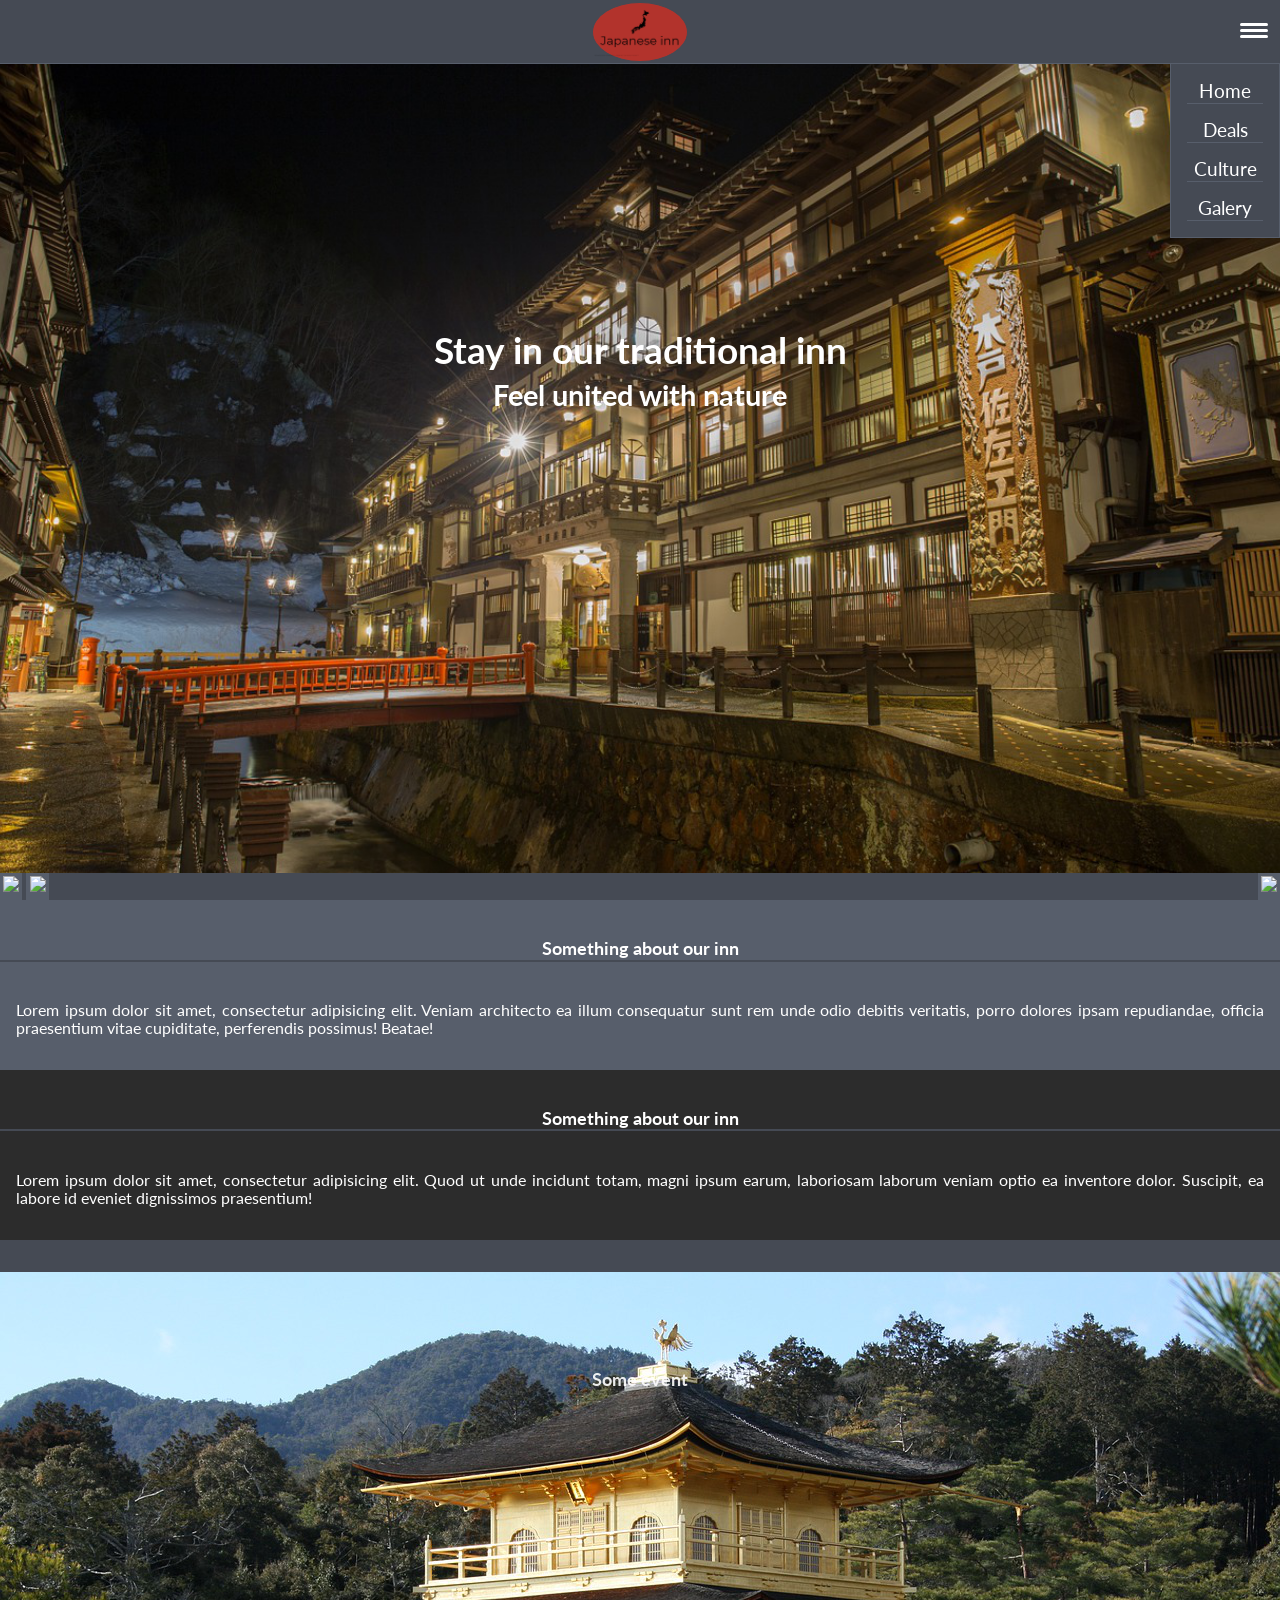
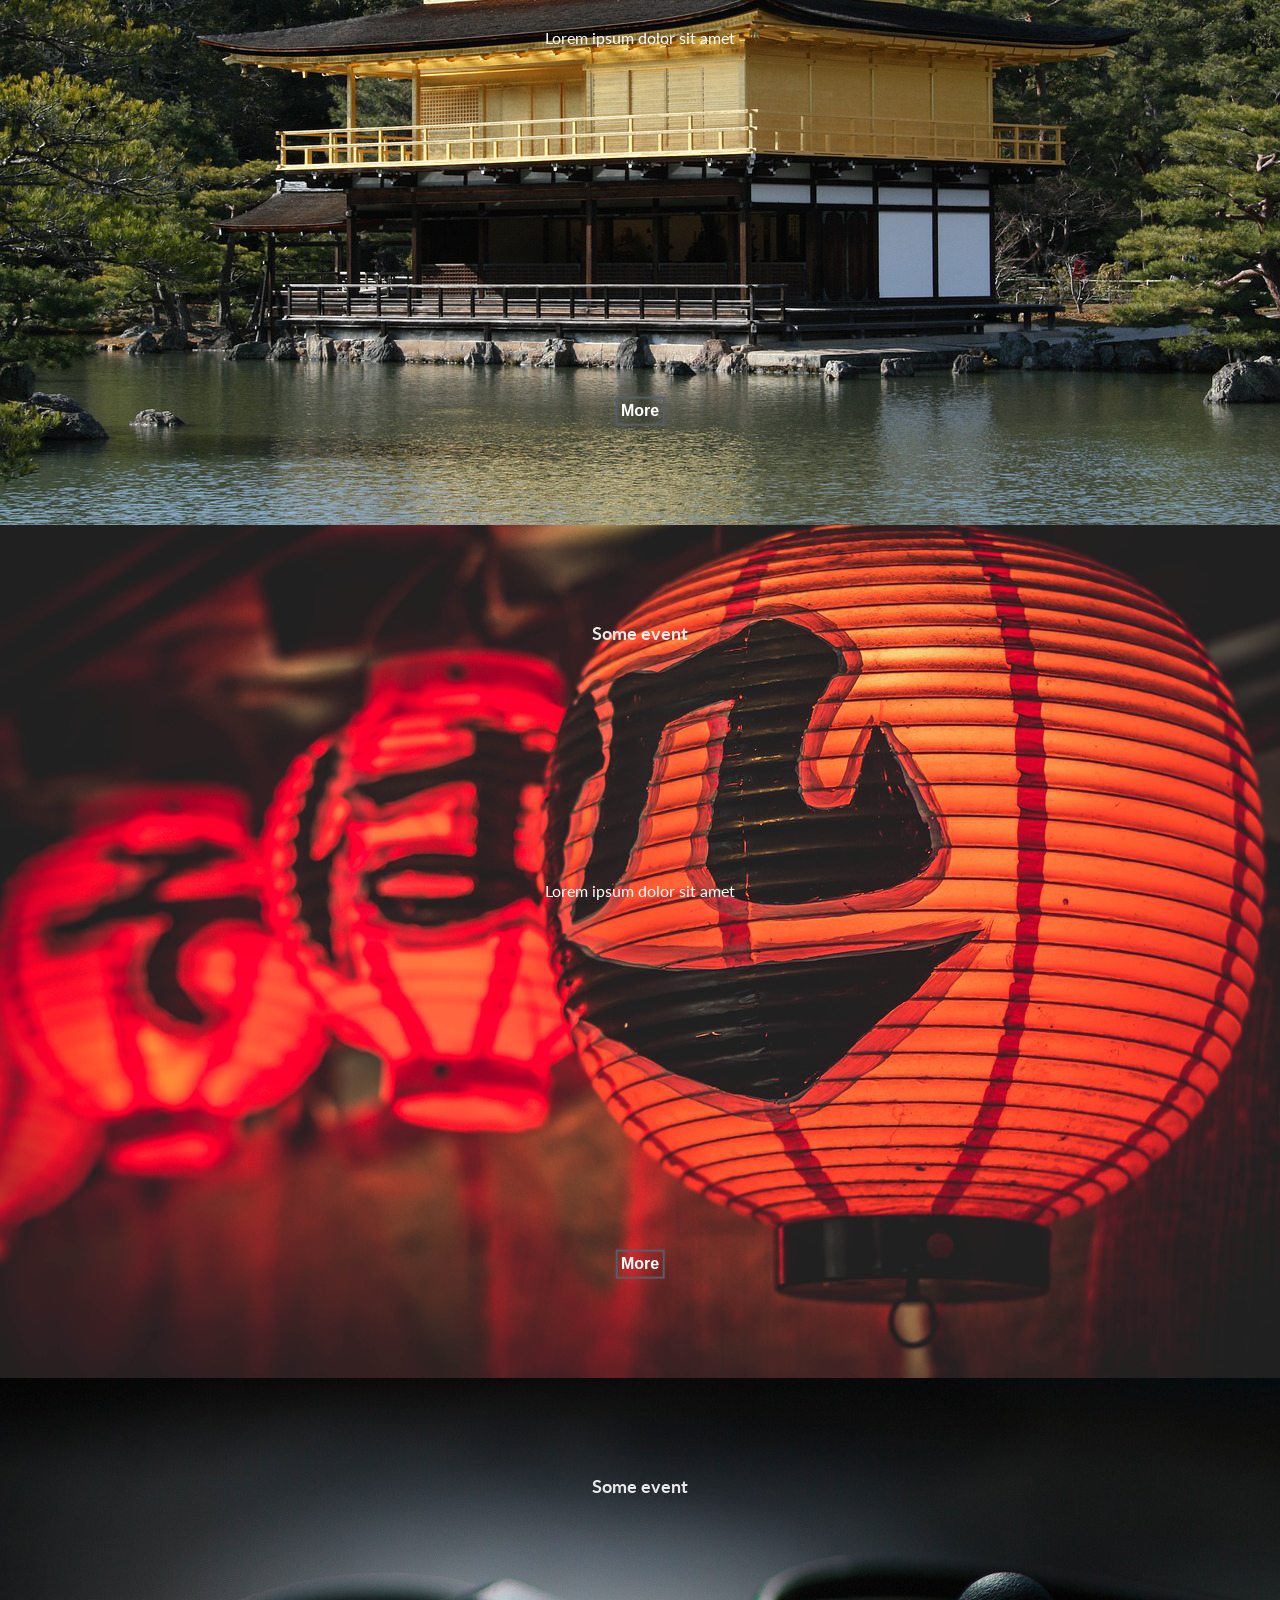
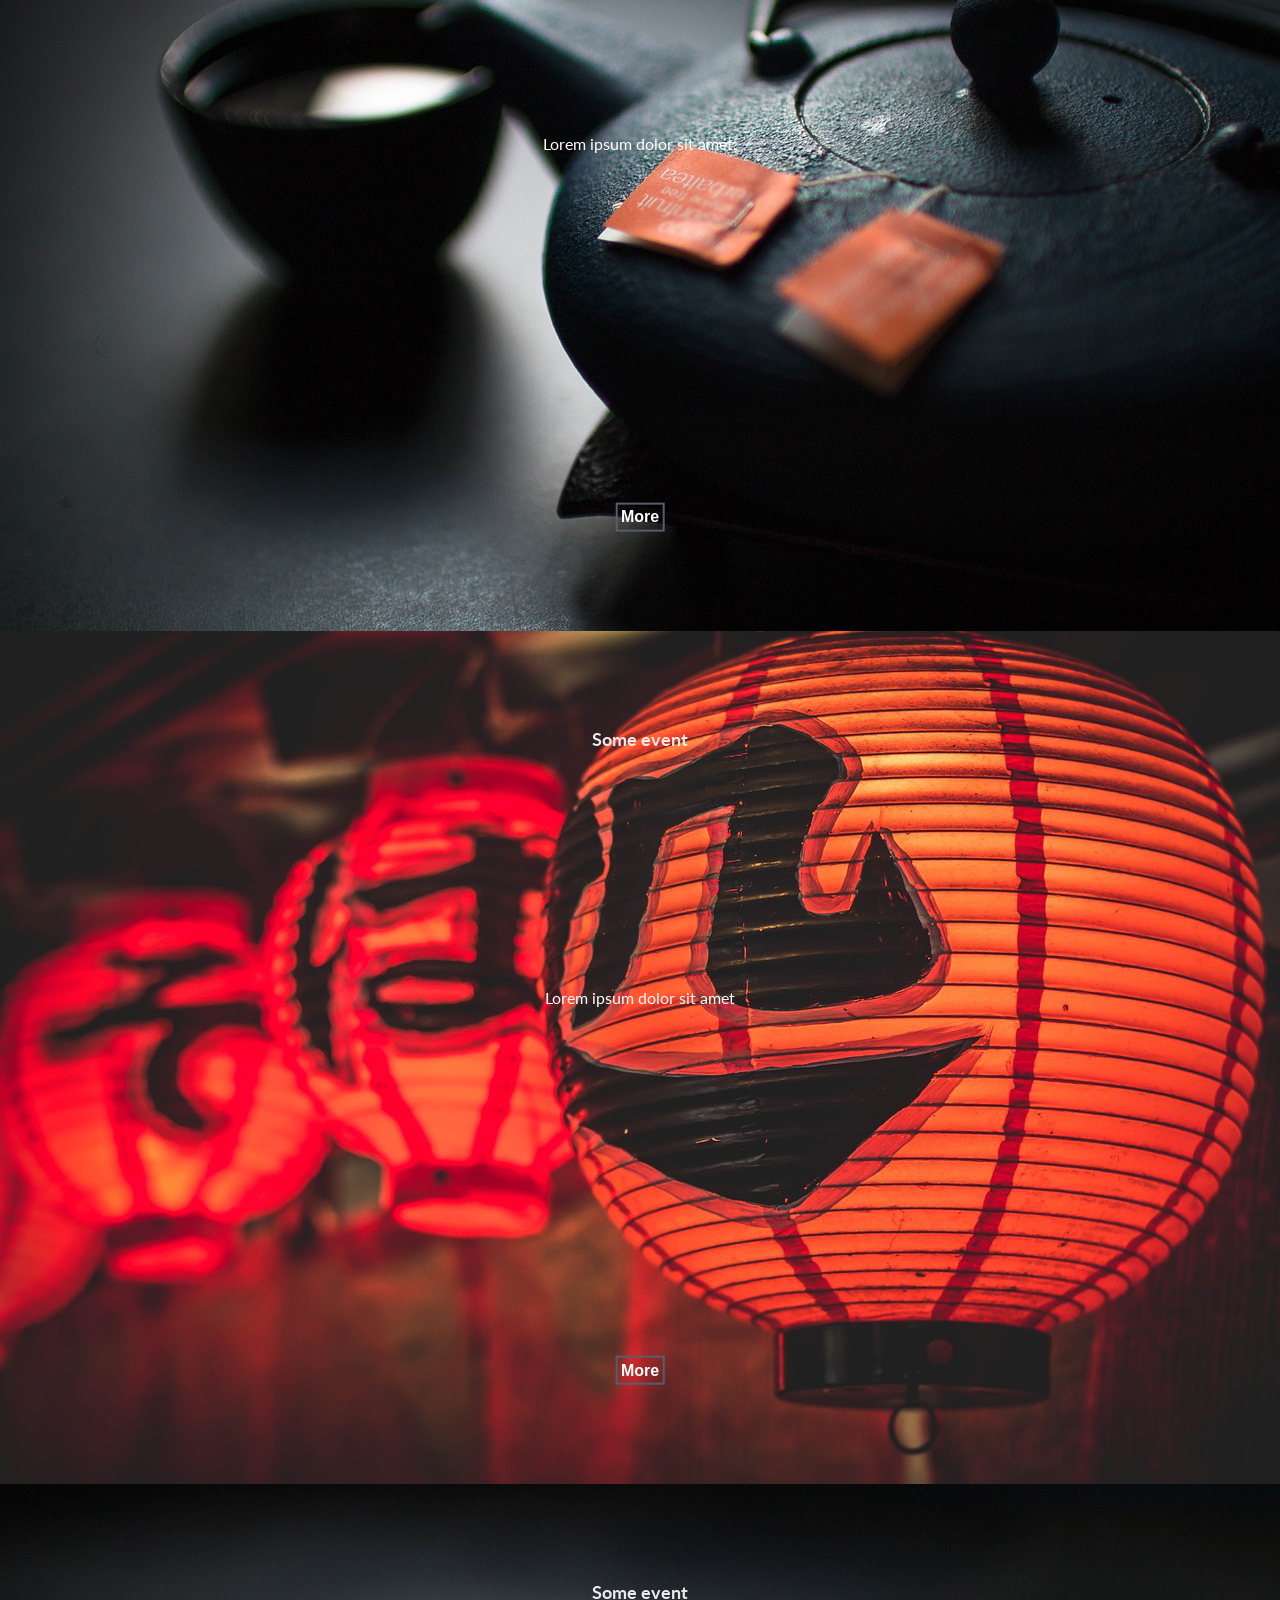
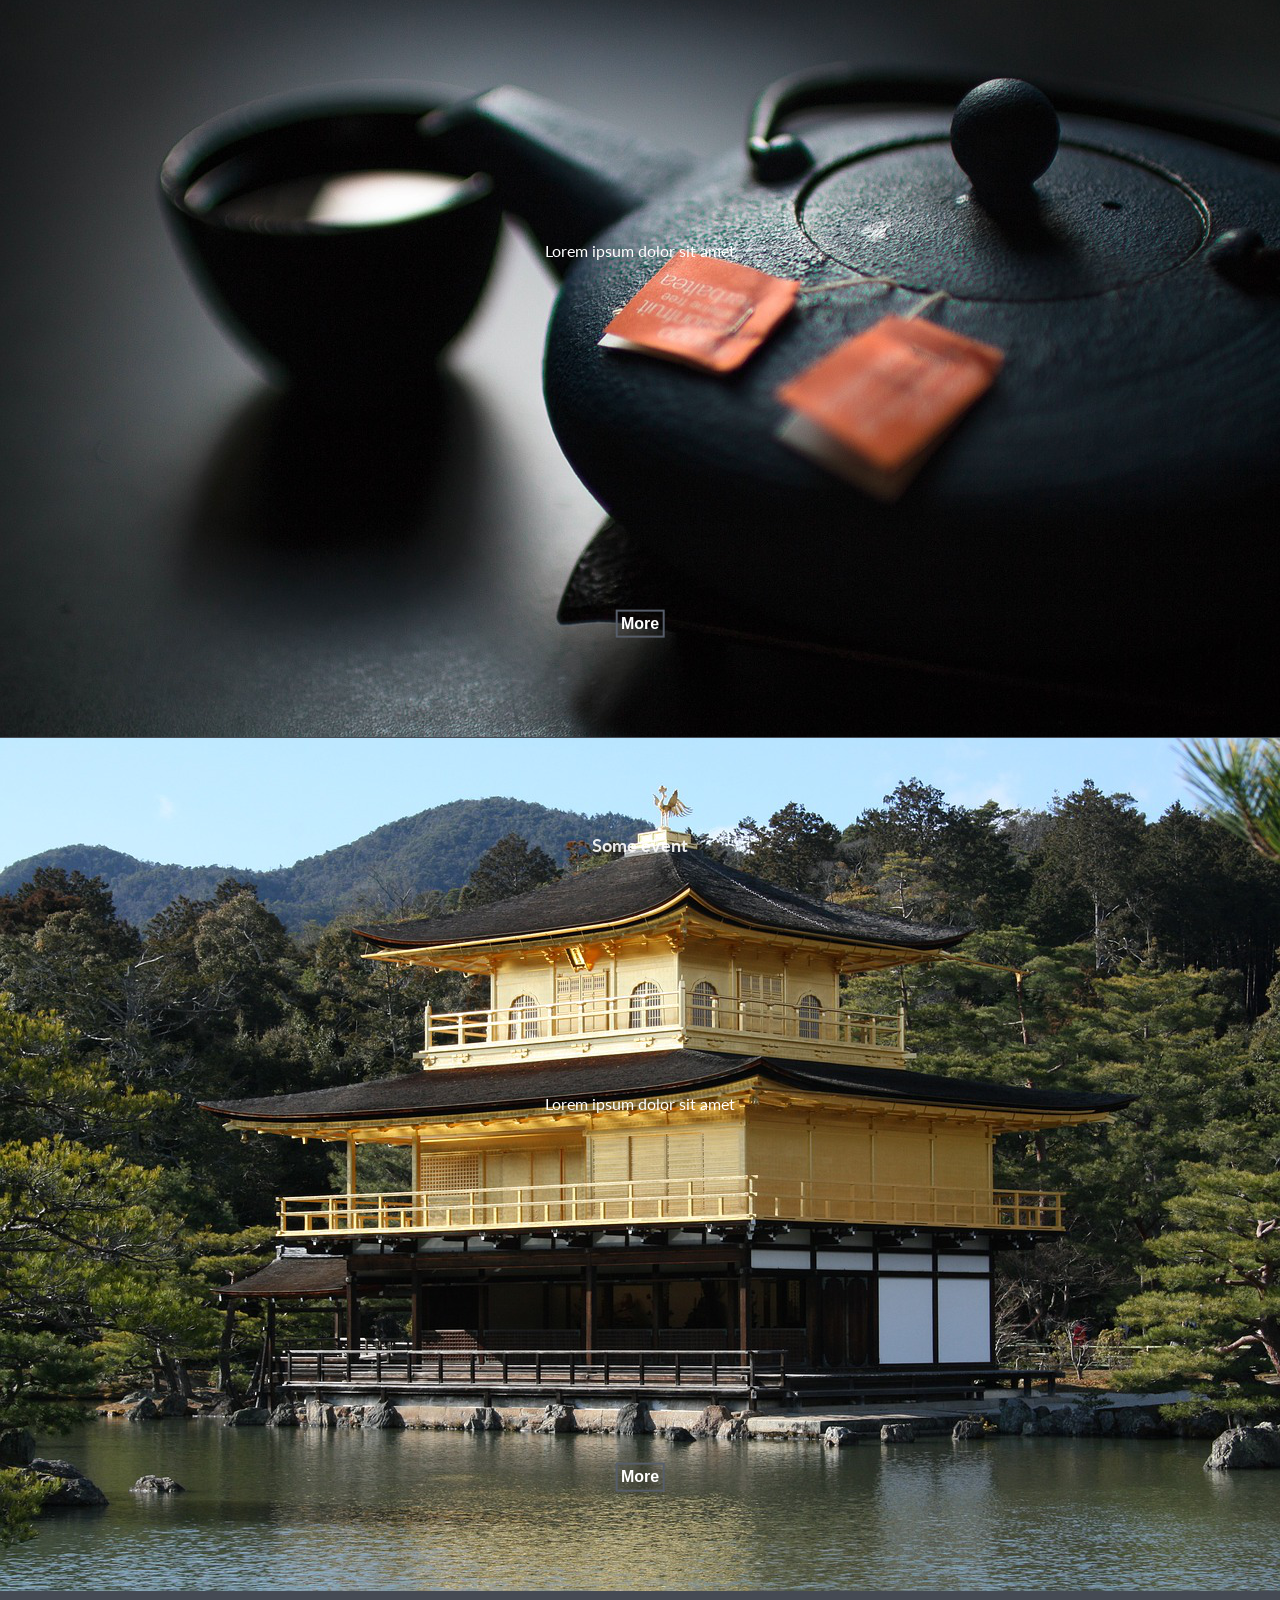
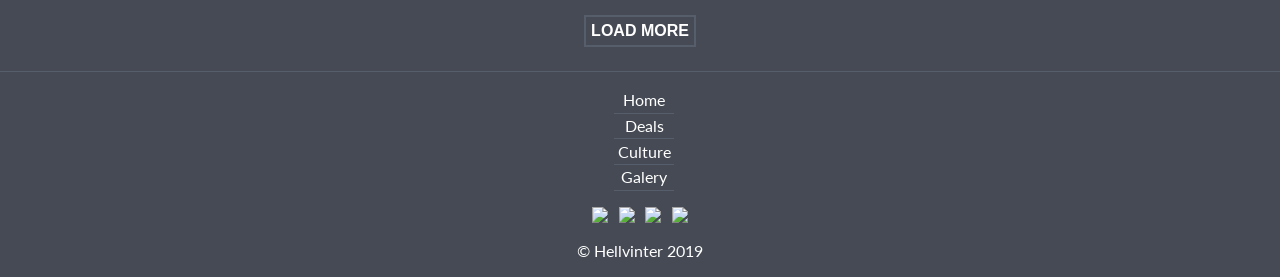
==== commit 0e203c25: "Added jquery jQuery" ====
--- a/index.html
+++ b/index.html
@@ -245,5 +245,14 @@
 	</div>
 </footer>
 <!-- end of footer -->
+
+
+<!--=========
+Adding jquery
+===========-->
+<script src="js/jquery-3.4.1.min.js"></script>
+<script src="js/main.js"></script>
+
+
 </body>
 </html>
--- a/css/style.css
+++ b/css/style.css
@@ -799,14 +799,17 @@
     bottom: 0; }
 
 .header-top {
-  background-color: #454a54; }
+  background-color: #454a54;
+  border-bottom: 1px solid #575e6b; }
 
 .logo {
-  margin: 0 auto; }
+  margin: 0 auto;
+  margin-top: .1rem;
+  margin-bottom: .1rem; }
 
 .navbar {
   position: absolute;
-  top: 3.78rem;
+  top: 4.03rem;
   right: 0;
   background-color: #454a54;
   border-left: 1px solid #575e6b;
@@ -887,8 +890,7 @@
 .more {
   padding: 1rem;
   margin-top: .5rem;
-  margin-bottom: .5rem;
-  border-bottom: 1px solid #575e6b; }
+  margin-bottom: .5rem; }
   .more #loadMore-btn {
     display: block;
     margin: 0 auto; }
@@ -901,6 +903,10 @@
 =======================*/
 #culture-main .events-item--text {
   top: 25%; }
+
+#footer {
+  border-top: 1px solid #575e6b;
+  margin-top: .5rem; }
 
 .social {
   text-align: center; }
@@ -1008,4 +1014,65 @@
   padding: .3rem;
   text-transform: uppercase; }
 
-
+/*=================================== 
+In this file I styling main content
+of deals page, such as positioning
+colors fonts etc.
+==================================*/
+.deals-main {
+  margin-top: 2rem;
+  margin-bottom: 2rem; }
+  .deals-main--heading {
+    text-align: center;
+    margin-bottom: 2rem;
+    text-transform: capitalize; }
+
+.row {
+  display: -webkit-box;
+  display: -ms-flexbox;
+  display: flex;
+  -webkit-box-orient: vertical;
+  -webkit-box-direction: normal;
+  -ms-flex-direction: column;
+  flex-direction: column; }
+  .row .deals-card {
+    margin: 0 auto;
+    margin-bottom: .3rem; }
+    .row .deals-card--heading {
+      text-align: center; }
+      .row .deals-card--heading h4 {
+        margin-bottom: -.5rem; }
+    .row .deals-card--btn {
+      display: block;
+      margin: 0 auto;
+      margin-top: .5rem;
+      margin-bottom: .5rem; }
+
+#newsletter .heading {
+  text-align: center;
+  text-transform: capitalize; }
+#newsletter .email, #newsletter .submit {
+  margin: 0 auto; }
+#newsletter .email {
+  margin-bottom: 1rem; }
+#newsletter .submit {
+  padding: .3rem; }
+
+.deals-card {
+  border-radius: 2%;
+  background-color: #575e6b;
+  color: #b8bbc1; }
+  .deals-card--heading h4 {
+    text-transform: uppercase; }
+  .deals-card--img {
+    opacity: .8; }
+  .deals-card--btn {
+    border-color: #454a54; }
+
+.galery-main {
+  margin-top: 2rem; }
+
+.galery-cards {
+  margin-bottom: .5rem; }
+
+
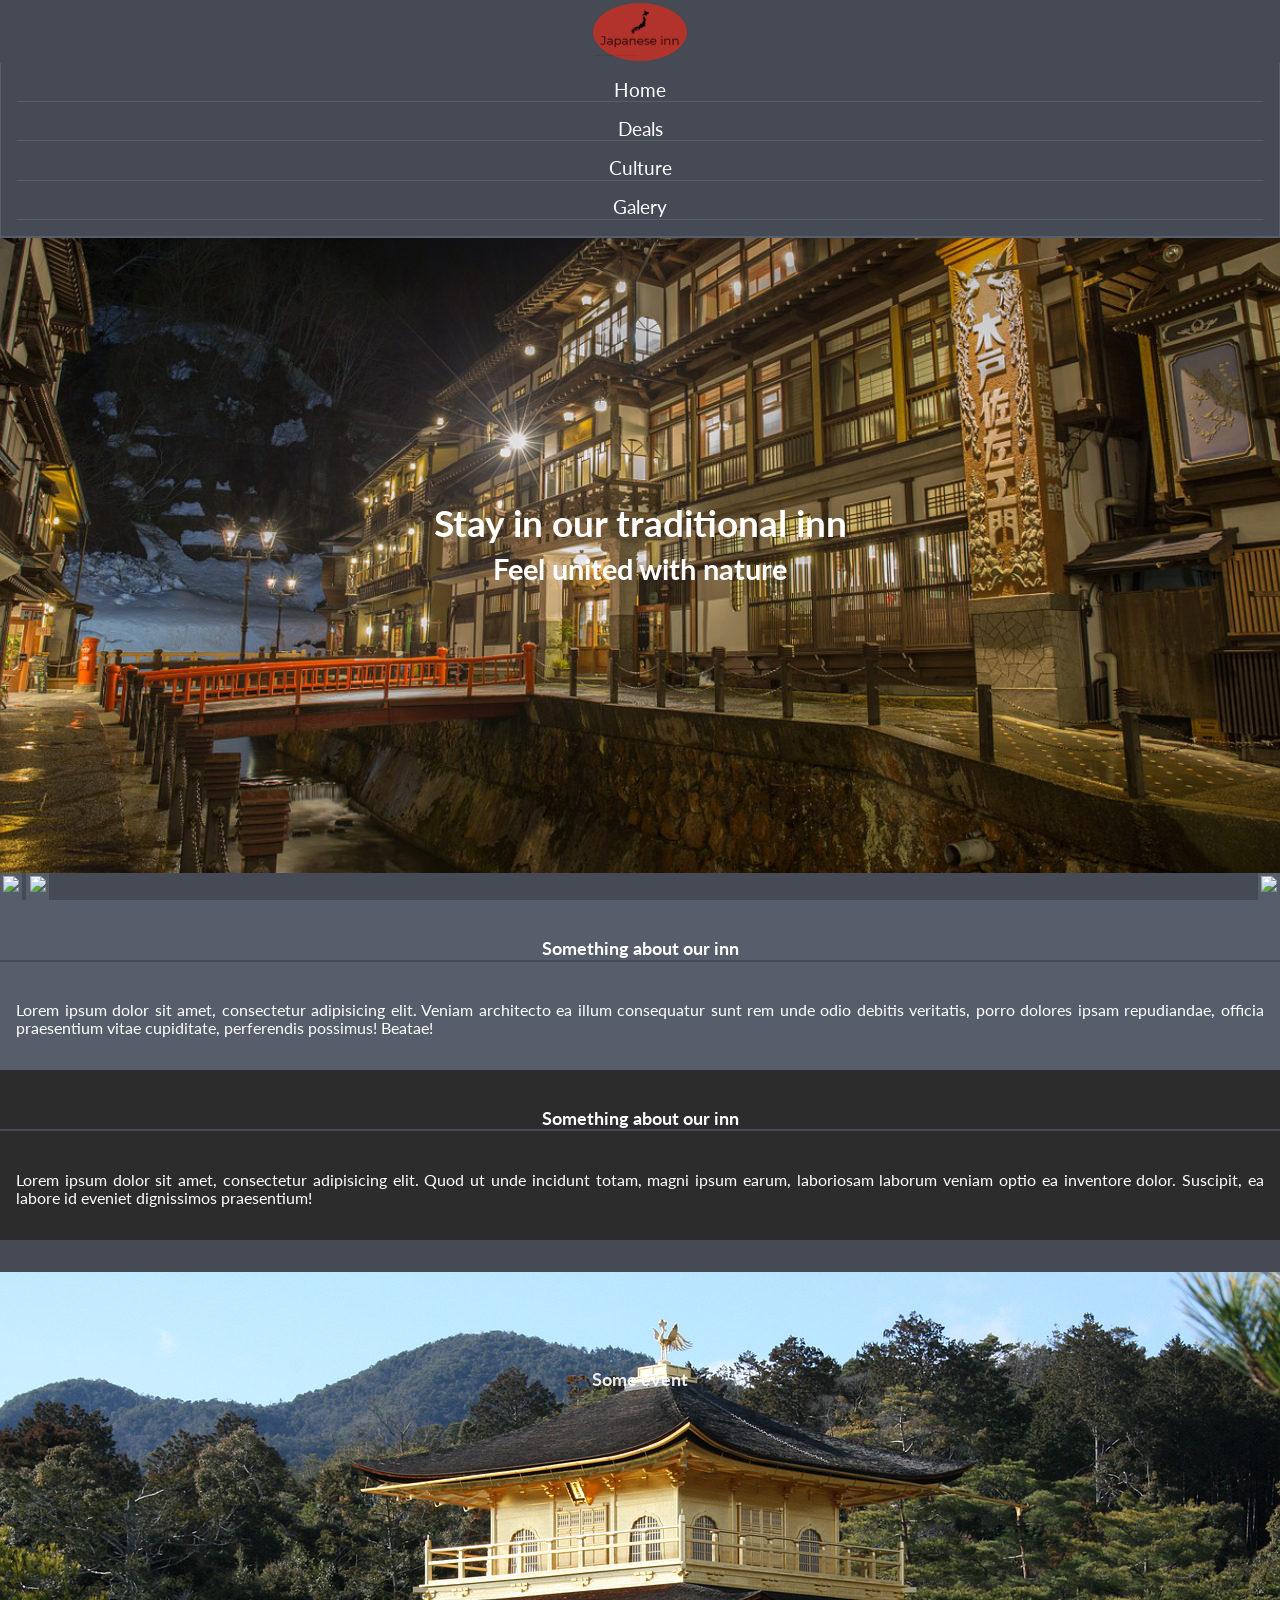
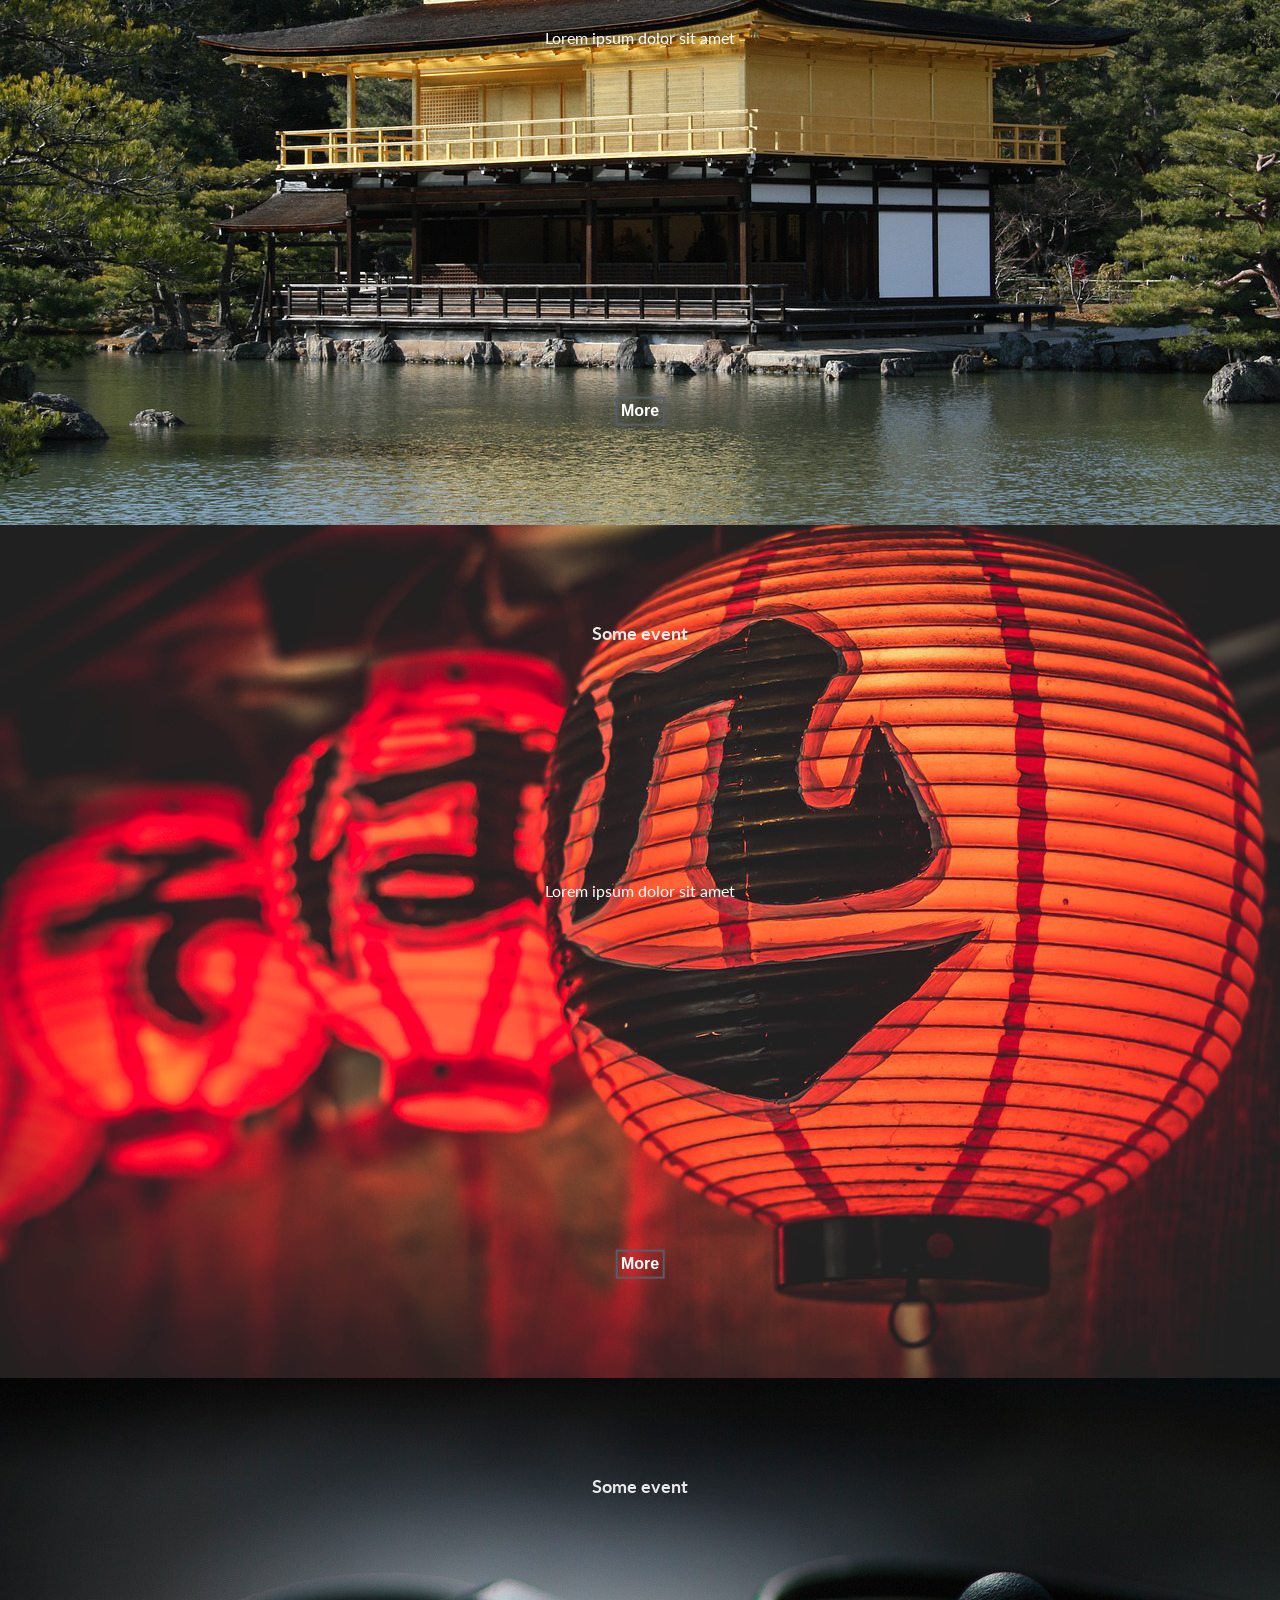
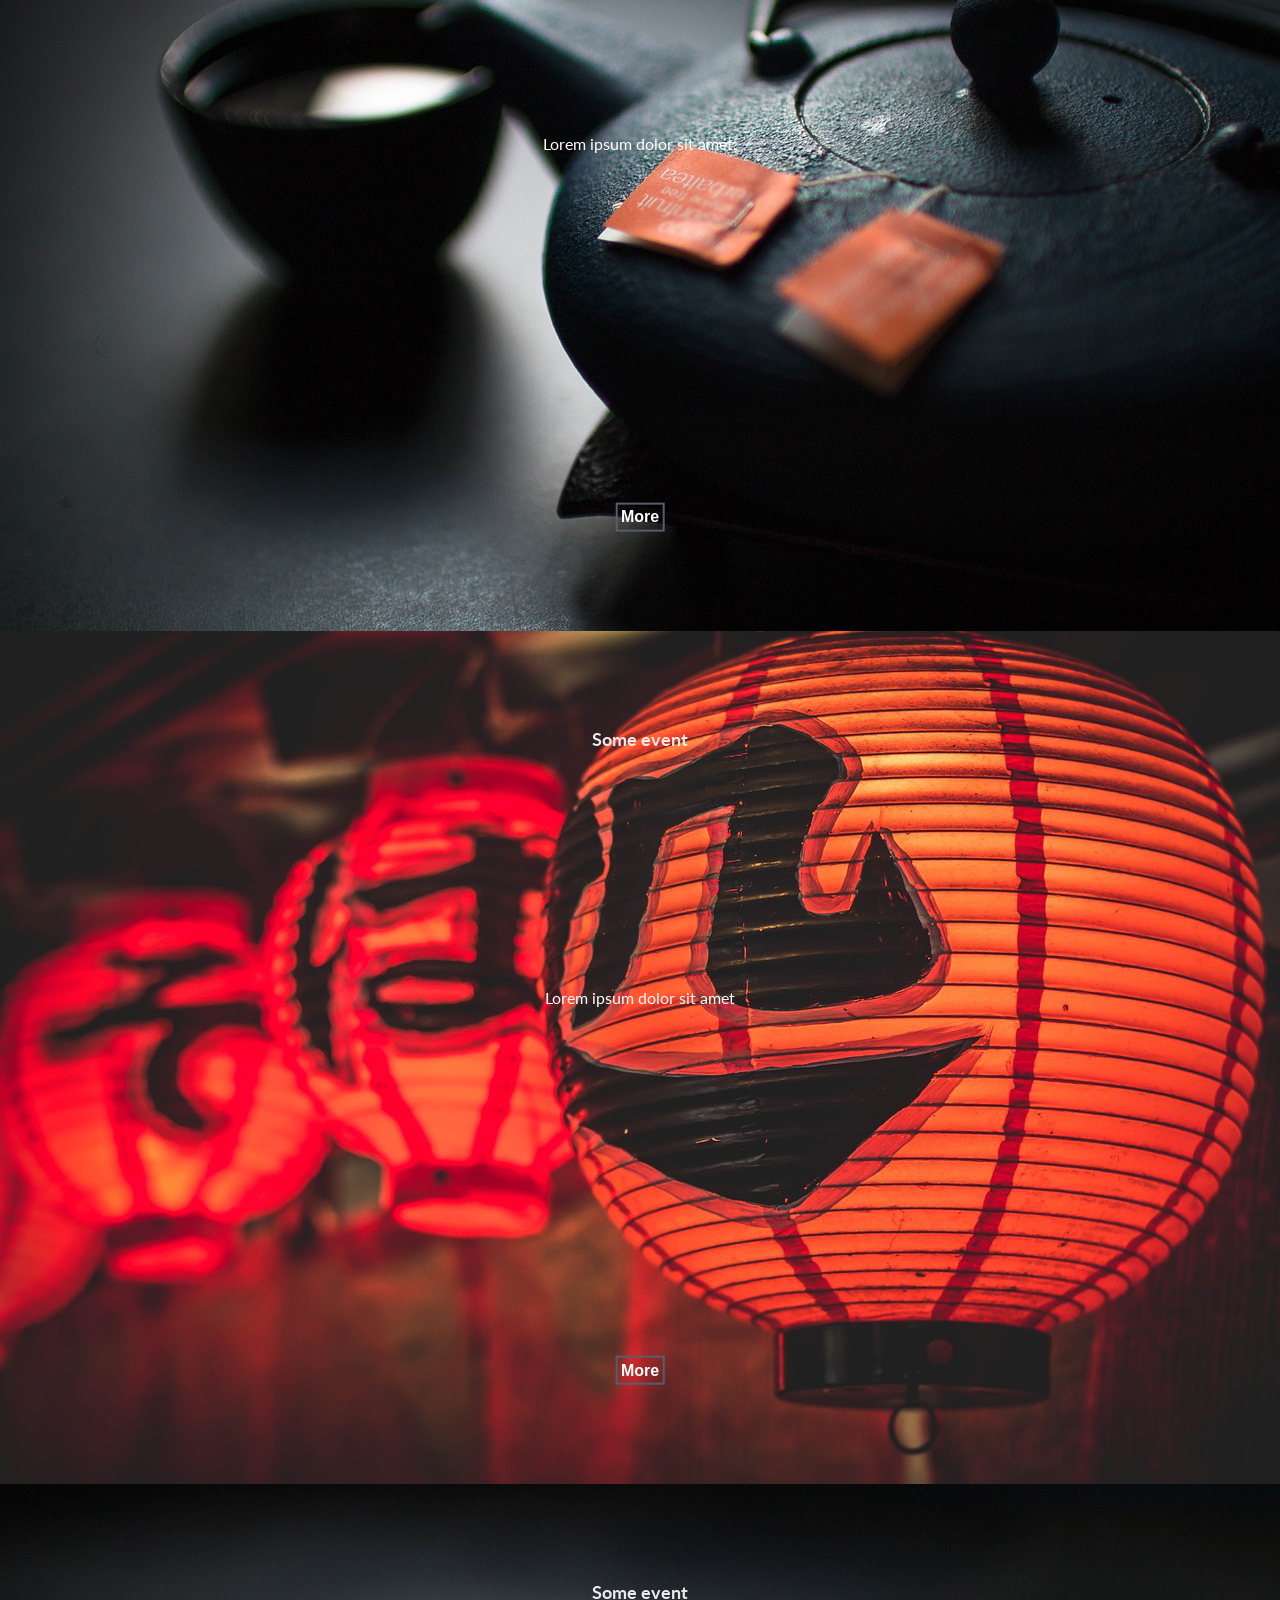
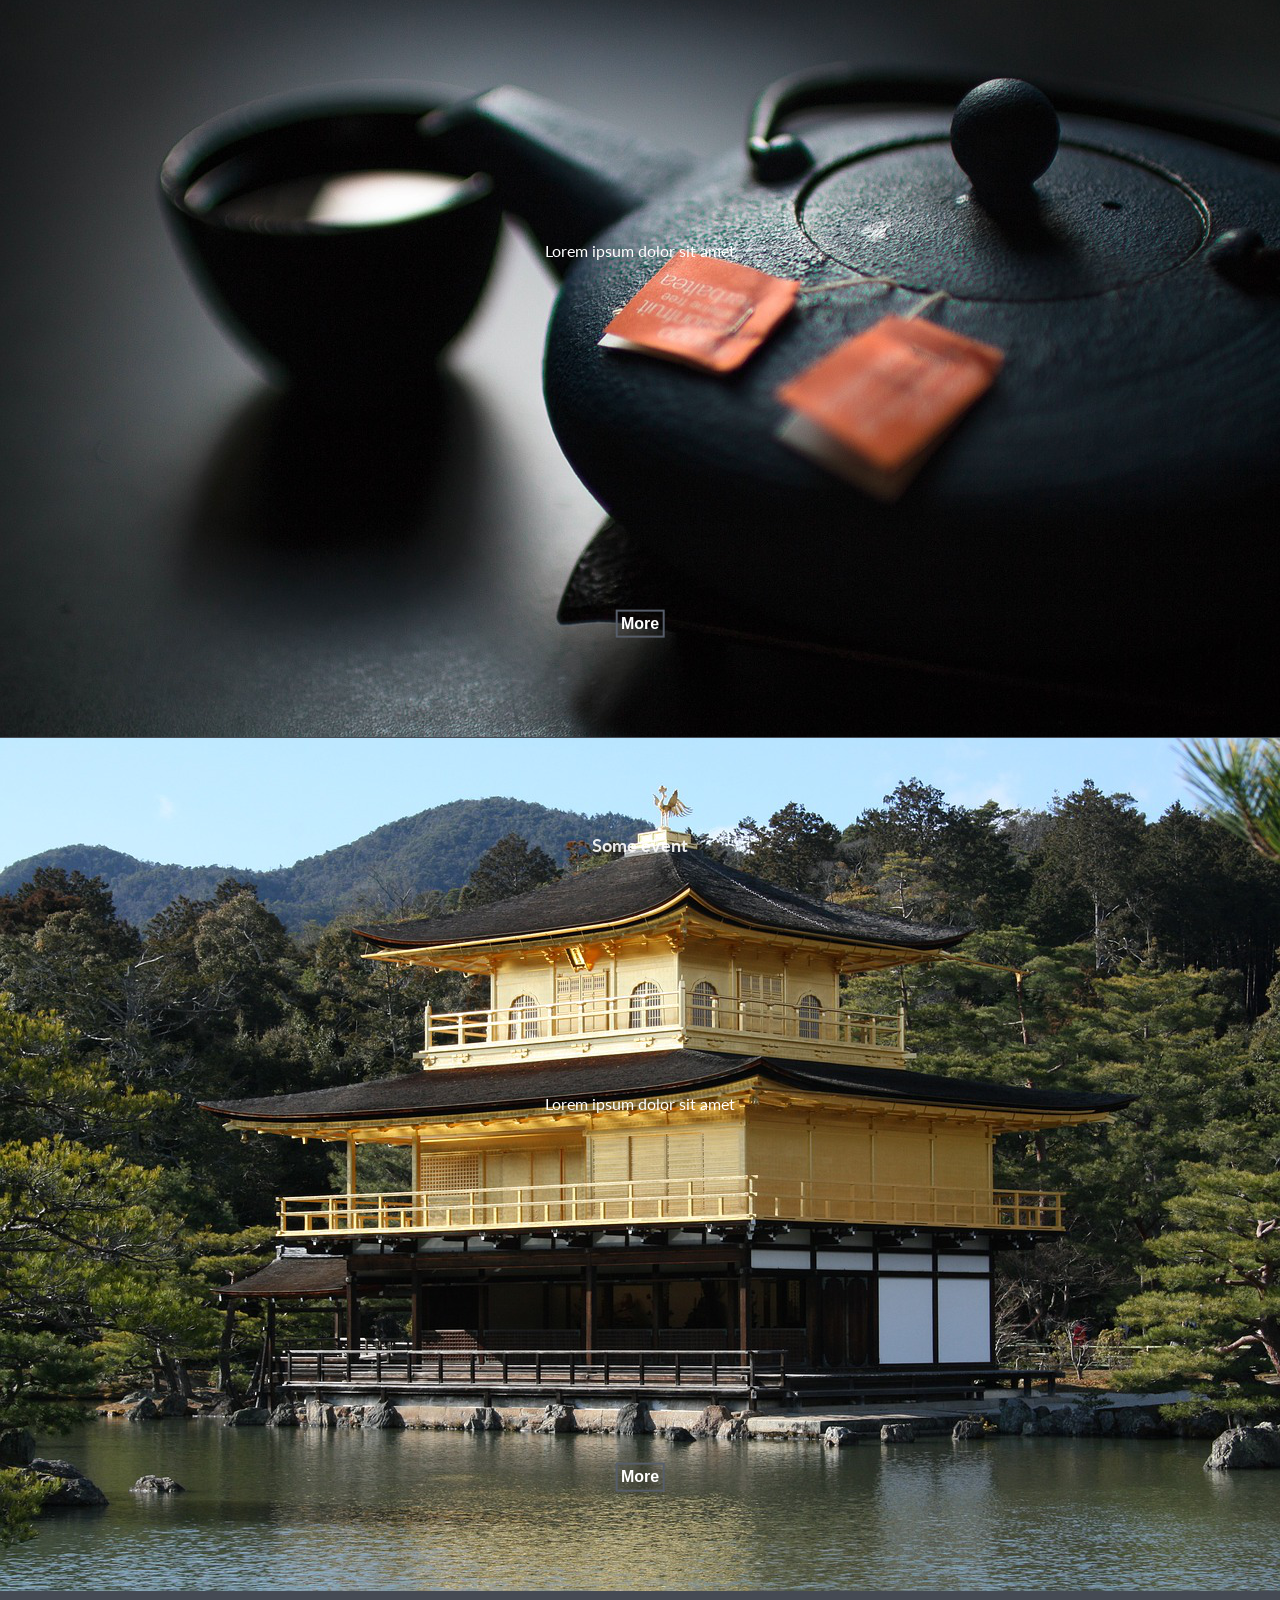
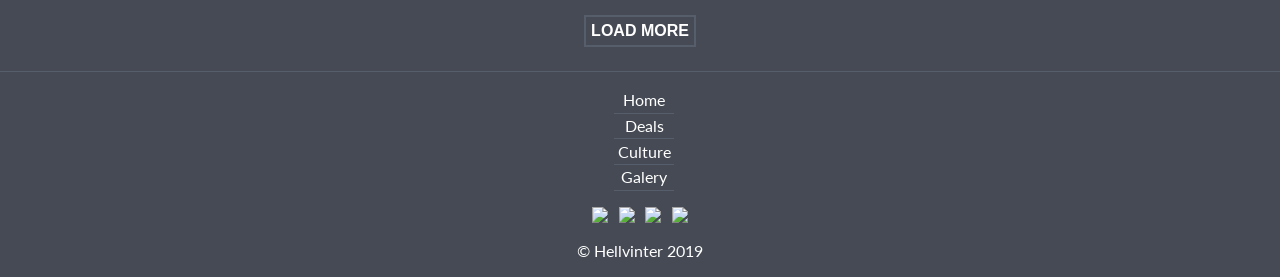
==== commit 656f630a: "Redistibuted files Redistirbuted pice of codes by files more rationatly. Now can work much more ease" ====
--- a/index.html
+++ b/index.html
@@ -160,7 +160,7 @@
 			will be clicked
 			then 2nd row will showed	
 			======================-->
-			<div class="grid" id="events-row2">
+			<div class="grid events-row2--showed" id="events-row2">
 				<!-- 4th item -->
 				<div class="events-item" id="events-item4">
 					<img src="img/culture_img_video/red-lanterns_1280x853.png" alt="Red chinese lanterns" class="events-item--img">
--- a/css/style.css
+++ b/css/style.css
@@ -1,3 +1,8 @@
+/*////////////// 
+
+Not my vars below
+
+/////////////*/
 /*=========================
 Adding flexible grid system
 based on col-# class
@@ -228,6 +233,11 @@
 
   .col-xl-12 {
     width: 100%; } }
+/*///////////////
+
+Not my functions below
+
+/////////////*/
 /*! normalize.css v5.0.0 | MIT License | github.com/necolas/normalize.css */
 /**
  * 1. Change the default font family in all browsers (opinionated).
@@ -655,6 +665,23 @@
   -webkit-box-sizing: inherit;
   box-sizing: inherit; }
 
+body {
+  background: #454a54; }
+
+ul {
+  list-style: none; }
+
+a:hover {
+  text-decoration: none;
+  cursor: pointer; }
+
+img {
+  max-width: 100%;
+  height: auto; }
+
+button {
+  border: none; }
+
 /**
  * Basic styles for links
  */
@@ -663,23 +690,6 @@
   a:hover, a:active, a:focus {
     color: #222222;
     text-decoration: underline; }
-
-body {
-  background: #454a54; }
-
-ul {
-  list-style: none; }
-
-a:hover {
-  text-decoration: none;
-  cursor: pointer; }
-
-img {
-  max-width: 100%;
-  height: auto; }
-
-button {
-  border: none; }
 
 html {
   font-size: 16px; }
@@ -799,39 +809,24 @@
     bottom: 0; }
 
 .header-top {
+  position: relative;
   background-color: #454a54;
   border-bottom: 1px solid #575e6b; }
 
 .logo {
+  background: #b2332c;
+  width: 6rem;
+  height: auto;
   margin: 0 auto;
   margin-top: .1rem;
-  margin-bottom: .1rem; }
-
-.navbar {
-  position: absolute;
-  top: 4.03rem;
-  right: 0;
-  background-color: #454a54;
-  border-left: 1px solid #575e6b;
-  border-right: 1px solid #575e6b;
-  border-bottom: 1px solid #575e6b; }
-
-.menu-toggle {
-  width: 1rem;
-  height: 1rem;
-  position: absolute;
-  top: 1.8rem;
-  right: 1.5rem;
-  cursor: pointer; }
+  margin-bottom: .1rem;
+  border: 1px solid #454a54;
+  -webkit-border-radius: 50%;
+  border-radius: 50%; }
 
 /*=======================
 HOME PAGE MAIN CONTENT  
 =======================*/
-/* 
-Because about section is so small.
-I decide to write layout and style of it
-in one file 
- */
 .about {
   background-color: #575e6b; }
   .about .row {
@@ -842,7 +837,6 @@
   .about .about-content--heading {
     padding-top: 1rem;
     text-align: center;
-    position: relative;
     border-bottom: 2px solid #454a54; }
   .about .about-content--text {
     text-align: justify;
@@ -850,9 +844,6 @@
   .about #about-2 {
     background-color: #2c2c2c; }
 
-/* 
-layout of events
-*/
 .events {
   margin-top: 2rem; }
 
@@ -895,15 +886,17 @@
     display: block;
     margin: 0 auto; }
 
+/* .events-row2--hidenn {
+	display:none;
+	}
+
+.events-row2--showed {
+	display: block;
+}	 
+ */
 /*============
 Home page end 
 ============*/
-/*=======================
-CULTURE PAGE MAIN CONTENT  
-=======================*/
-#culture-main .events-item--text {
-  top: 25%; }
-
 #footer {
   border-top: 1px solid #575e6b;
   margin-top: .5rem; }
@@ -916,34 +909,94 @@
 .copyraight {
   text-align: center; }
 
-.logo {
-  background: #b2332c;
-  width: 6rem;
-  height: auto;
-  border: 1px solid #454a54;
-  -webkit-border-radius: 50%;
-  border-radius: 50%;
-  position: relative; }
-
 .navbar {
+  position: absolute;
+  top: 100%;
+  right: 0%;
   background-color: #454a54;
-  display: -webkit-box;
-  display: -ms-flexbox;
-  display: flex;
-  -webkit-box-pack: center;
-  -ms-flex-pack: center;
-  justify-content: center; }
-  .navbar .nav {
-    margin: 0;
-    padding: 0; }
-  .navbar .nav-item {
-    margin: 1rem;
-    font-size: 1.2em;
-    border-bottom: 1px solid #575e6b;
-    text-align: center; }
-  .navbar .nav-link {
-    padding: .4rem; }
-
+  border-left: 1px solid #575e6b;
+  border-right: 1px solid #575e6b;
+  border-bottom: 1px solid #575e6b;
+  -webkit-clip-path: circle(0px at top right);
+  clip-path: circle(0px at top right);
+  -webkit-transition: -webkit-clip-path ease-in-out 700ms;
+  transition: -webkit-clip-path ease-in-out 700ms;
+  -o-transition: clip-path ease-in-out 700ms;
+  transition: clip-path ease-in-out 700ms;
+  transition: clip-path ease-in-out 700ms, -webkit-clip-path ease-in-out 700ms; }
+
+.navbar--open {
+  -webkit-clip-path: circle(250% at top right);
+  clip-path: circle(250% at top right); }
+
+.nav {
+  margin: 0;
+  padding: 0; }
+
+.nav-item {
+  margin: 1rem;
+  font-size: 1.2em;
+  border-bottom: 1px solid #575e6b;
+  text-align: center; }
+
+.nav-link {
+  padding: .4rem; }
+
+.menu-toggle {
+  width: 1rem;
+  height: 1rem;
+  position: absolute;
+  top: 1.8rem;
+  right: 1.5rem;
+  cursor: pointer; }
+
+.hamburger,
+.hamburger::before,
+.hamburger::after {
+  content: '';
+  display: block;
+  background: #fff;
+  height: 3px;
+  width: 1.75em;
+  border-radius: 3px; }
+
+.hamburger::before {
+  -webkit-transform: translateY(-6px);
+  -ms-transform: translateY(-6px);
+  transform: translateY(-6px); }
+
+.hamburger::after {
+  -webkit-transform: translateY(3px);
+  -ms-transform: translateY(3px);
+  transform: translateY(3px); }
+
+.open .hamburger {
+  -webkit-transform: rotate(45deg);
+  -ms-transform: rotate(45deg);
+  transform: rotate(45deg); }
+
+.open .hamburger::before {
+  opacity: 0; }
+
+.open .hamburger::after {
+  -webkit-transform: translateY(-3px) rotate(-90deg);
+  -ms-transform: translateY(-3px) rotate(-90deg);
+  transform: translateY(-3px) rotate(-90deg); }
+
+/*========================
+	MEDIA 
+=======================*/
+@media screen and (min-width: 768px) {
+  .menu-toggle {
+    display: none; }
+
+  .navbar {
+    height: auto;
+    position: relative;
+    background: transparent;
+    float: right;
+    -webkit-clip-path: initial;
+    clip-path: initial; } }
 .footer-navbar {
   display: -webkit-box;
   display: -ms-flexbox;
@@ -957,46 +1010,6 @@
     text-align: center;
     border-bottom: 1px solid #575e6b; }
 
-.hamburger,
-.hamburger::before,
-.hamburger::after {
-  content: '';
-  display: block;
-  background: #fff;
-  height: 3px;
-  width: 1.75em;
-  border-radius: 3px; }
-
-.hamburger::before {
-  -webkit-transform: translateY(-6px);
-  -ms-transform: translateY(-6px);
-  transform: translateY(-6px); }
-
-.hamburger::after {
-  -webkit-transform: translateY(3px);
-  -ms-transform: translateY(3px);
-  transform: translateY(3px); }
-
-.open .hamburger {
-  -webkit-transform: rotate(45deg);
-  -ms-transform: rotate(45deg);
-  transform: rotate(45deg); }
-
-.open .hamburger::before {
-  opacity: 0; }
-
-.open .hamburger::after {
-  -webkit-transform: translateY(-3px) rotate(-90deg);
-  -ms-transform: translateY(-3px) rotate(-90deg);
-  transform: translateY(-3px) rotate(-90deg); }
-
-.header_togglers button {
-  border: none;
-  background: #575e6b;
-  padding: .2rem; }
-.header_togglers #arrowDown-btn {
-  float: right; }
-
 .btn {
   background: none;
   font-weight: 700;
@@ -1007,6 +1020,13 @@
   .btn:active {
     color: #b2332c; }
 
+.header_togglers button {
+  border: none;
+  background: #575e6b;
+  padding: .2rem; }
+.header_togglers #arrowDown-btn {
+  float: right; }
+
 .events-item--btn {
   padding: .2rem; }
 
@@ -1014,11 +1034,6 @@
   padding: .3rem;
   text-transform: uppercase; }
 
-/*=================================== 
-In this file I styling main content
-of deals page, such as positioning
-colors fonts etc.
-==================================*/
 .deals-main {
   margin-top: 2rem;
   margin-bottom: 2rem; }
@@ -1028,25 +1043,29 @@
     text-transform: capitalize; }
 
 .row {
-  display: -webkit-box;
-  display: -ms-flexbox;
-  display: flex;
   -webkit-box-orient: vertical;
   -webkit-box-direction: normal;
   -ms-flex-direction: column;
   flex-direction: column; }
   .row .deals-card {
+    background-color: #575e6b;
+    color: #b8bbc1;
+    border-radius: 2%;
     margin: 0 auto;
     margin-bottom: .3rem; }
     .row .deals-card--heading {
       text-align: center; }
       .row .deals-card--heading h4 {
-        margin-bottom: -.5rem; }
+        margin-bottom: -.5rem;
+        text-transform: uppercase; }
+    .row .deals-card--img {
+      opacity: .8; }
     .row .deals-card--btn {
       display: block;
       margin: 0 auto;
       margin-top: .5rem;
-      margin-bottom: .5rem; }
+      margin-bottom: .5rem;
+      border-color: #454a54; }
 
 #newsletter .heading {
   text-align: center;
@@ -1058,21 +1077,27 @@
 #newsletter .submit {
   padding: .3rem; }
 
-.deals-card {
-  border-radius: 2%;
-  background-color: #575e6b;
-  color: #b8bbc1; }
-  .deals-card--heading h4 {
-    text-transform: uppercase; }
-  .deals-card--img {
-    opacity: .8; }
-  .deals-card--btn {
-    border-color: #454a54; }
-
+/*=======================
+CULTURE PAGE MAIN CONTENT  
+=======================*/
+#culture-main .events-item--text {
+  top: 25%; }
+
+/*=======================
+		MEDIA
+=======================*/
 .galery-main {
   margin-top: 2rem; }
 
 .galery-cards {
-  margin-bottom: .5rem; }
-
-
+  margin-bottom: .5rem;
+  text-align: center; }
+
+.galery-text {
+  text-align: center; }
+
+@media screen and (max-width: 1200px) {
+  .galery-text {
+    display: none; } }
+
+
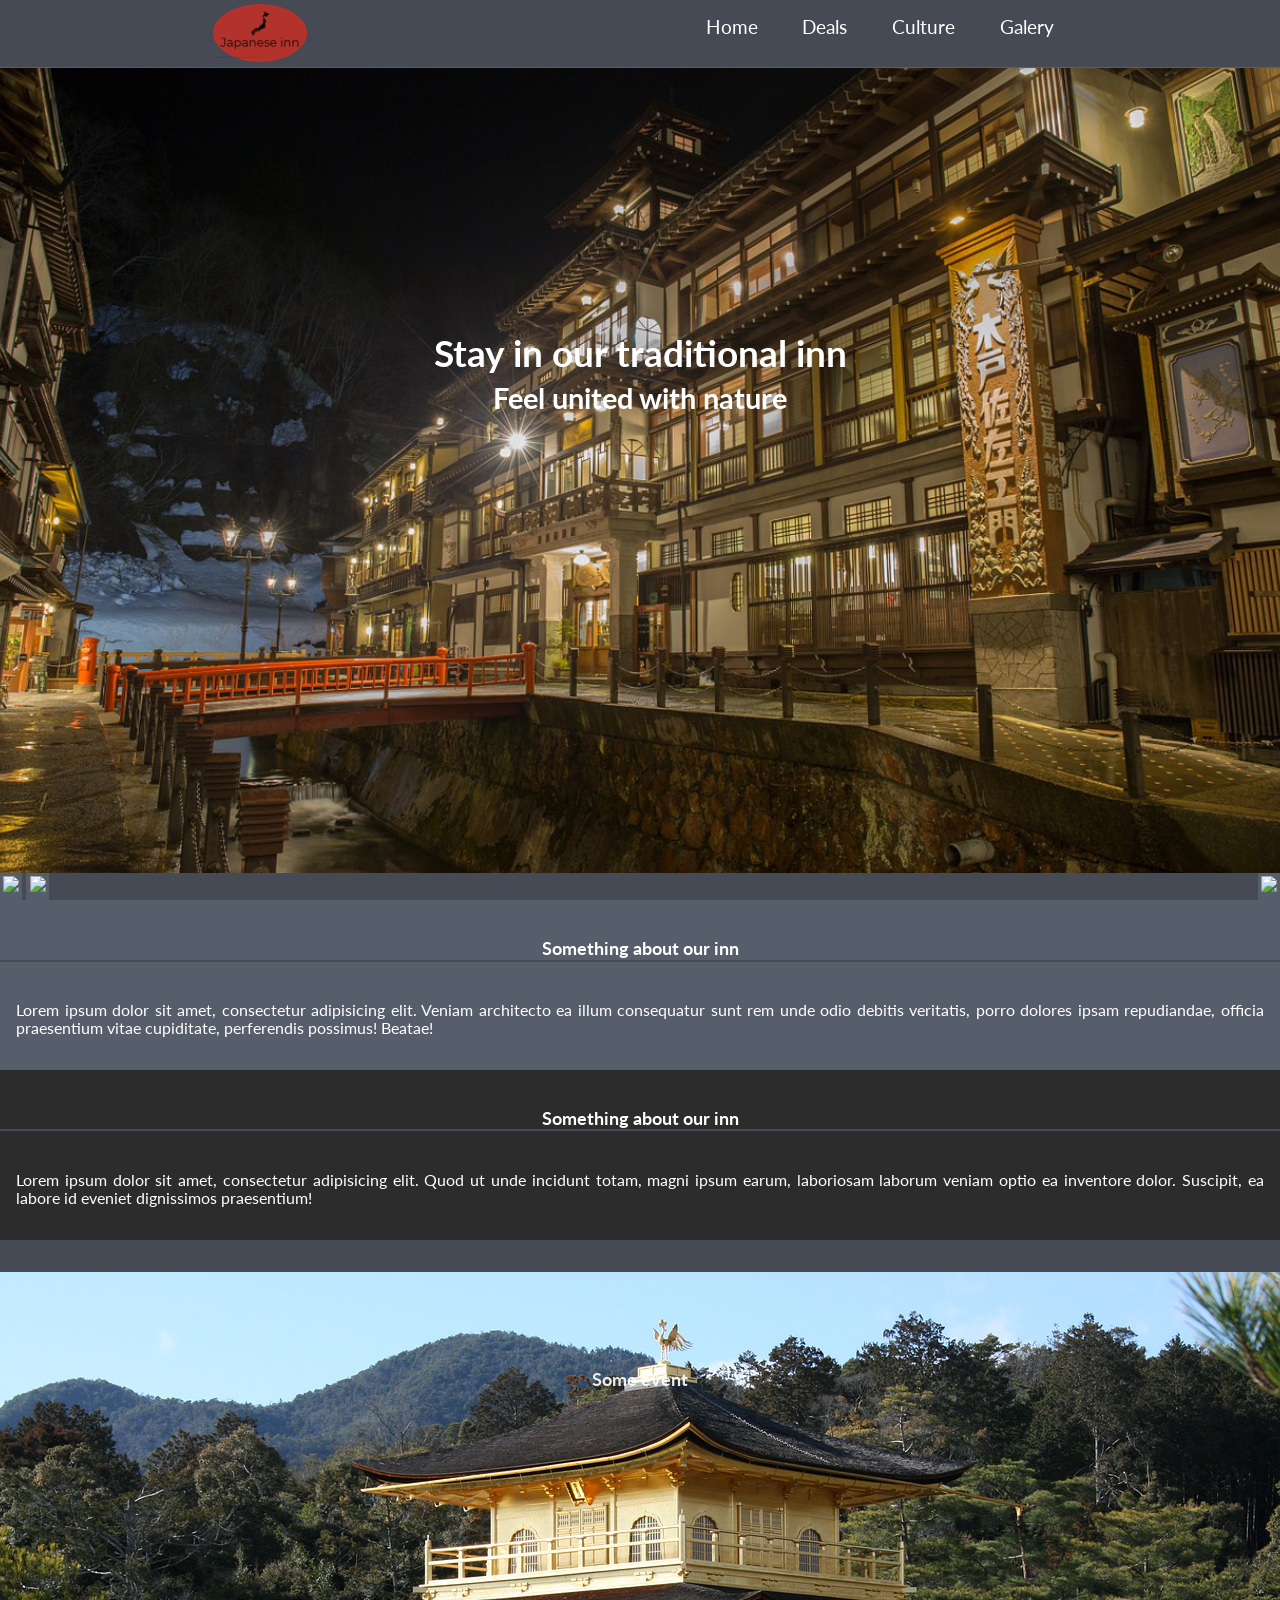
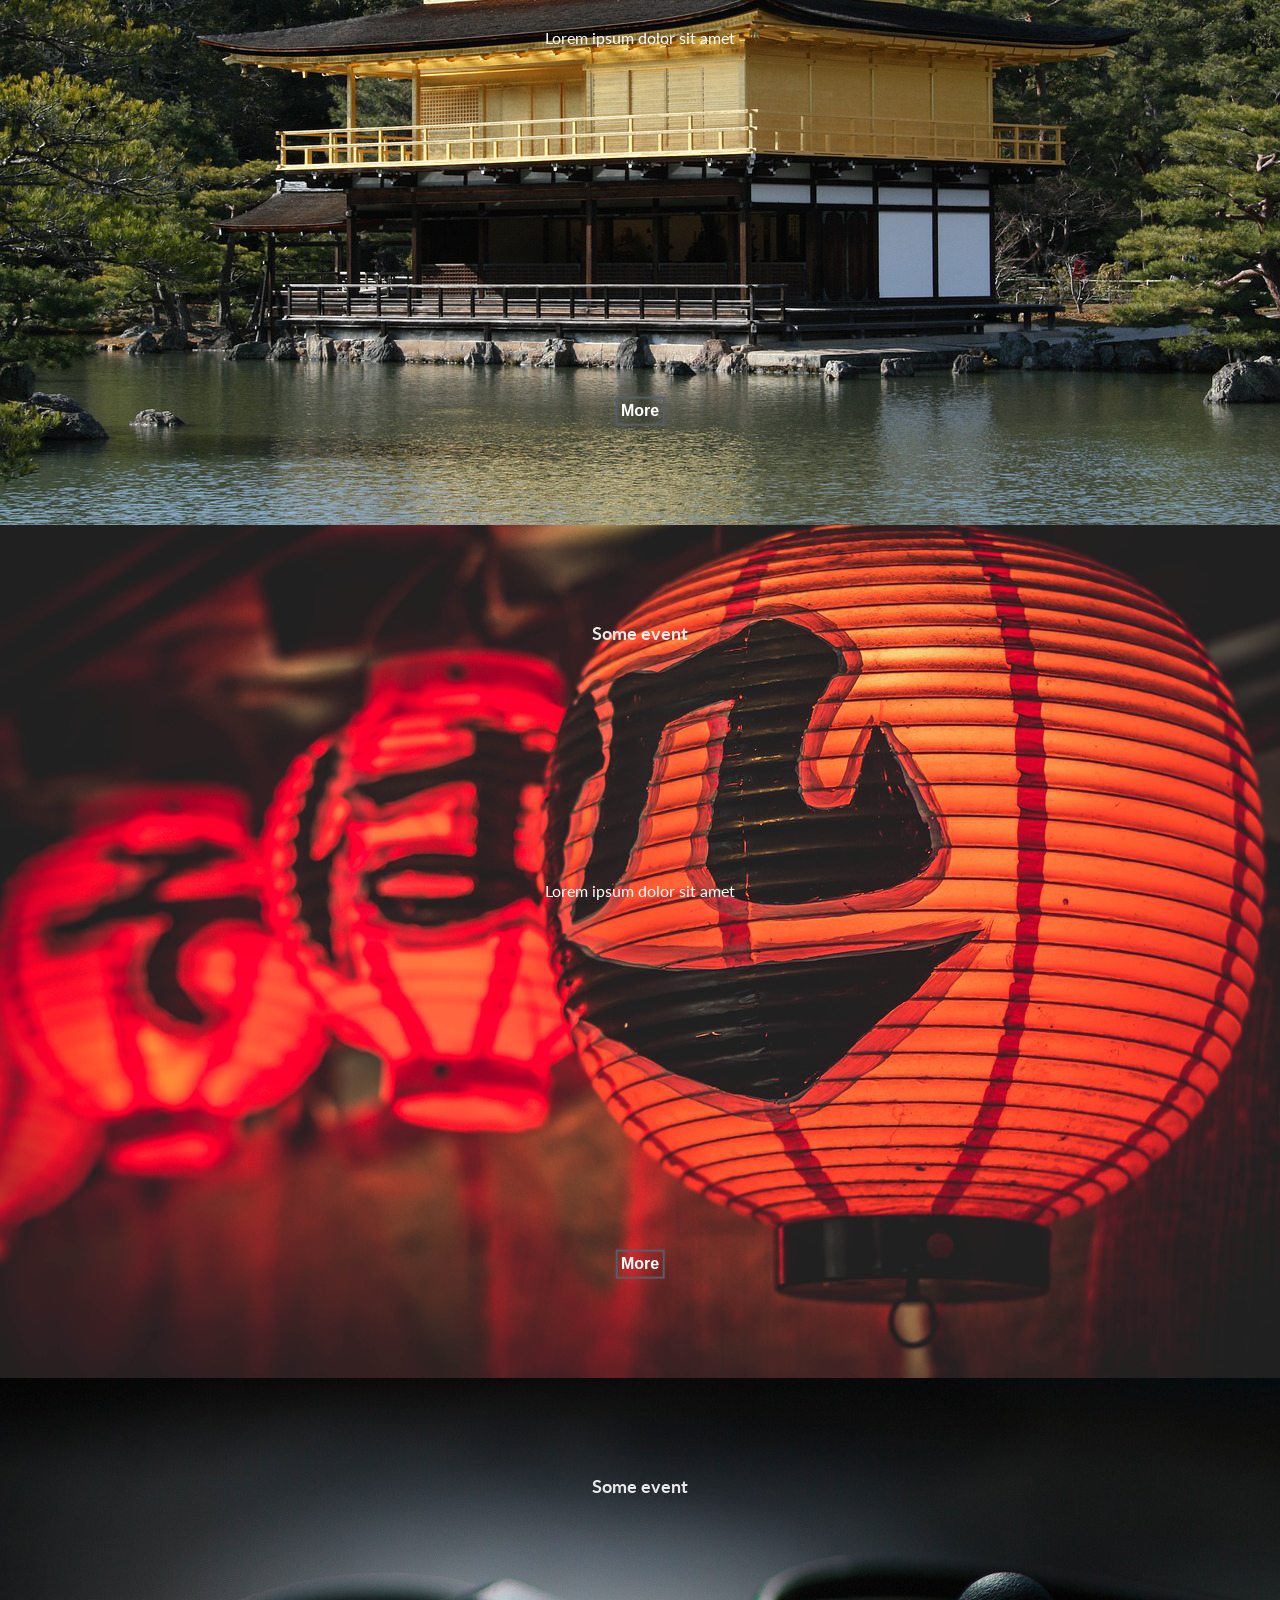
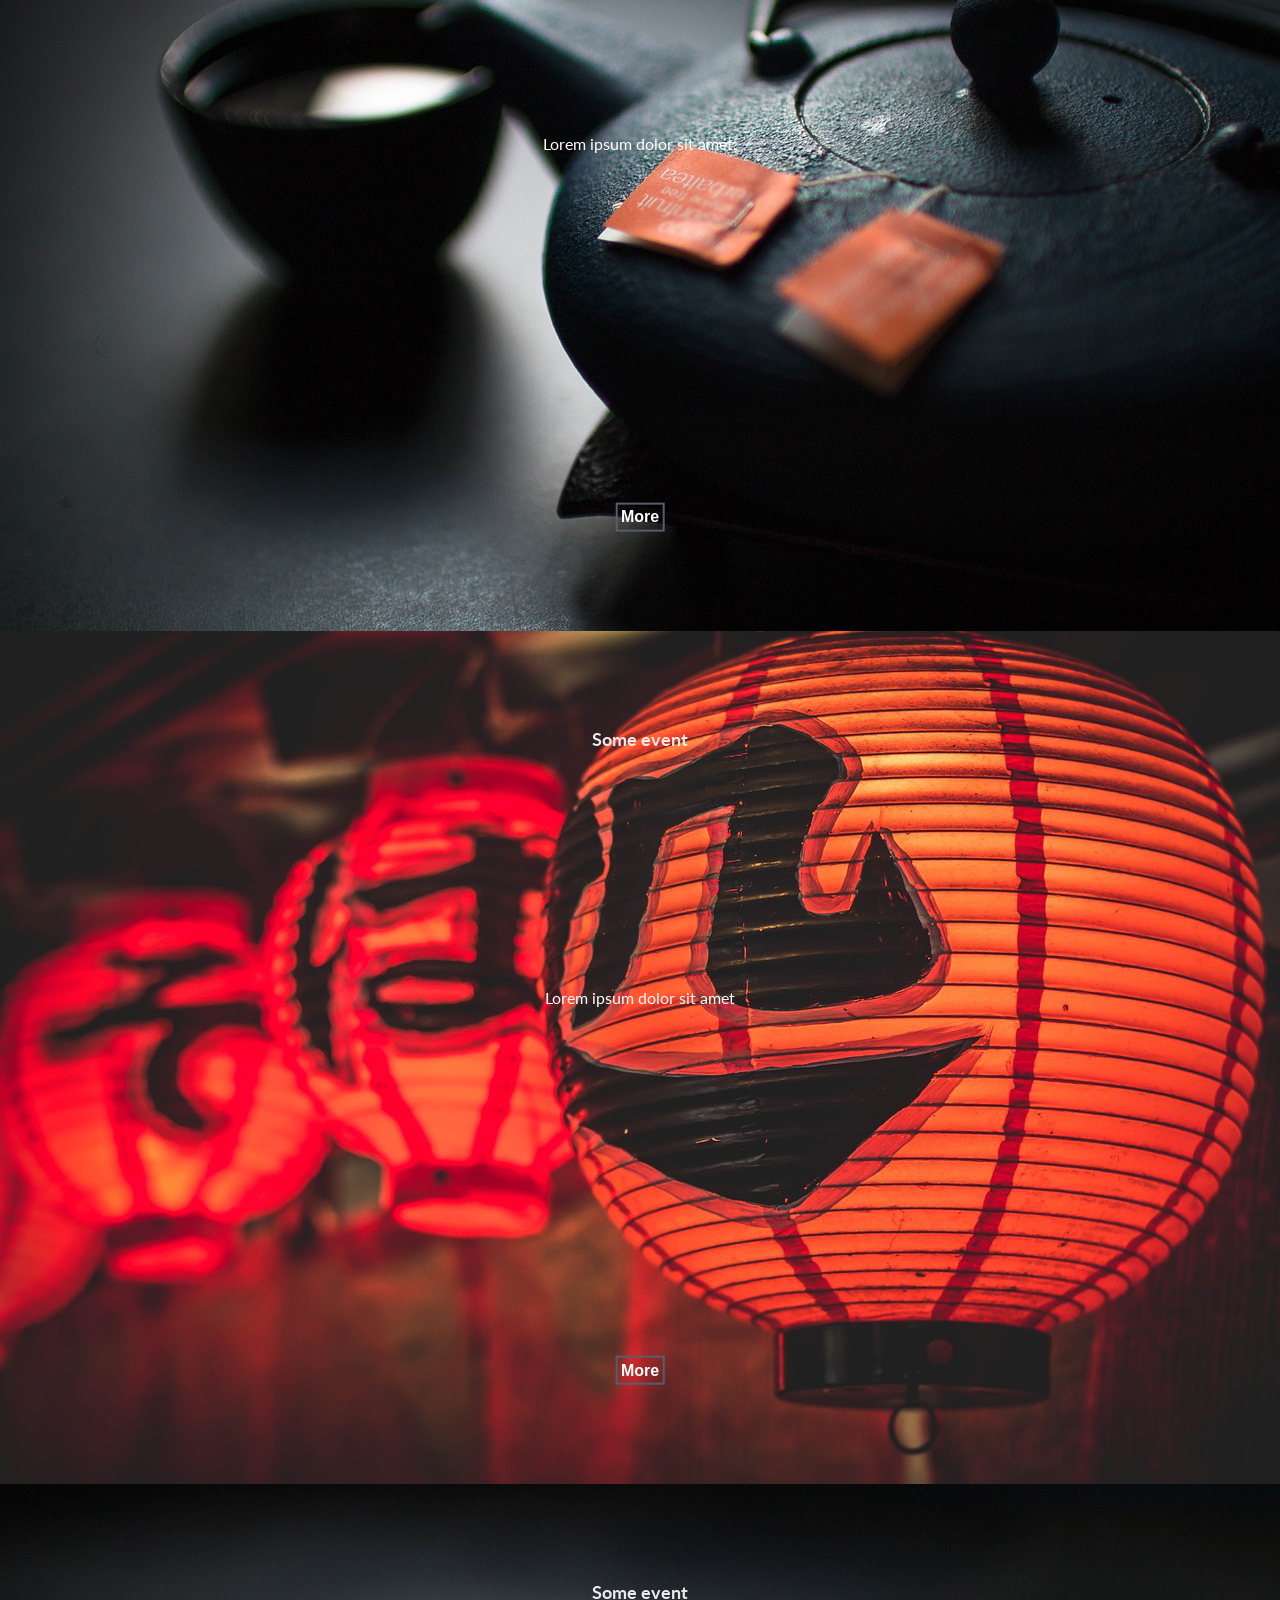
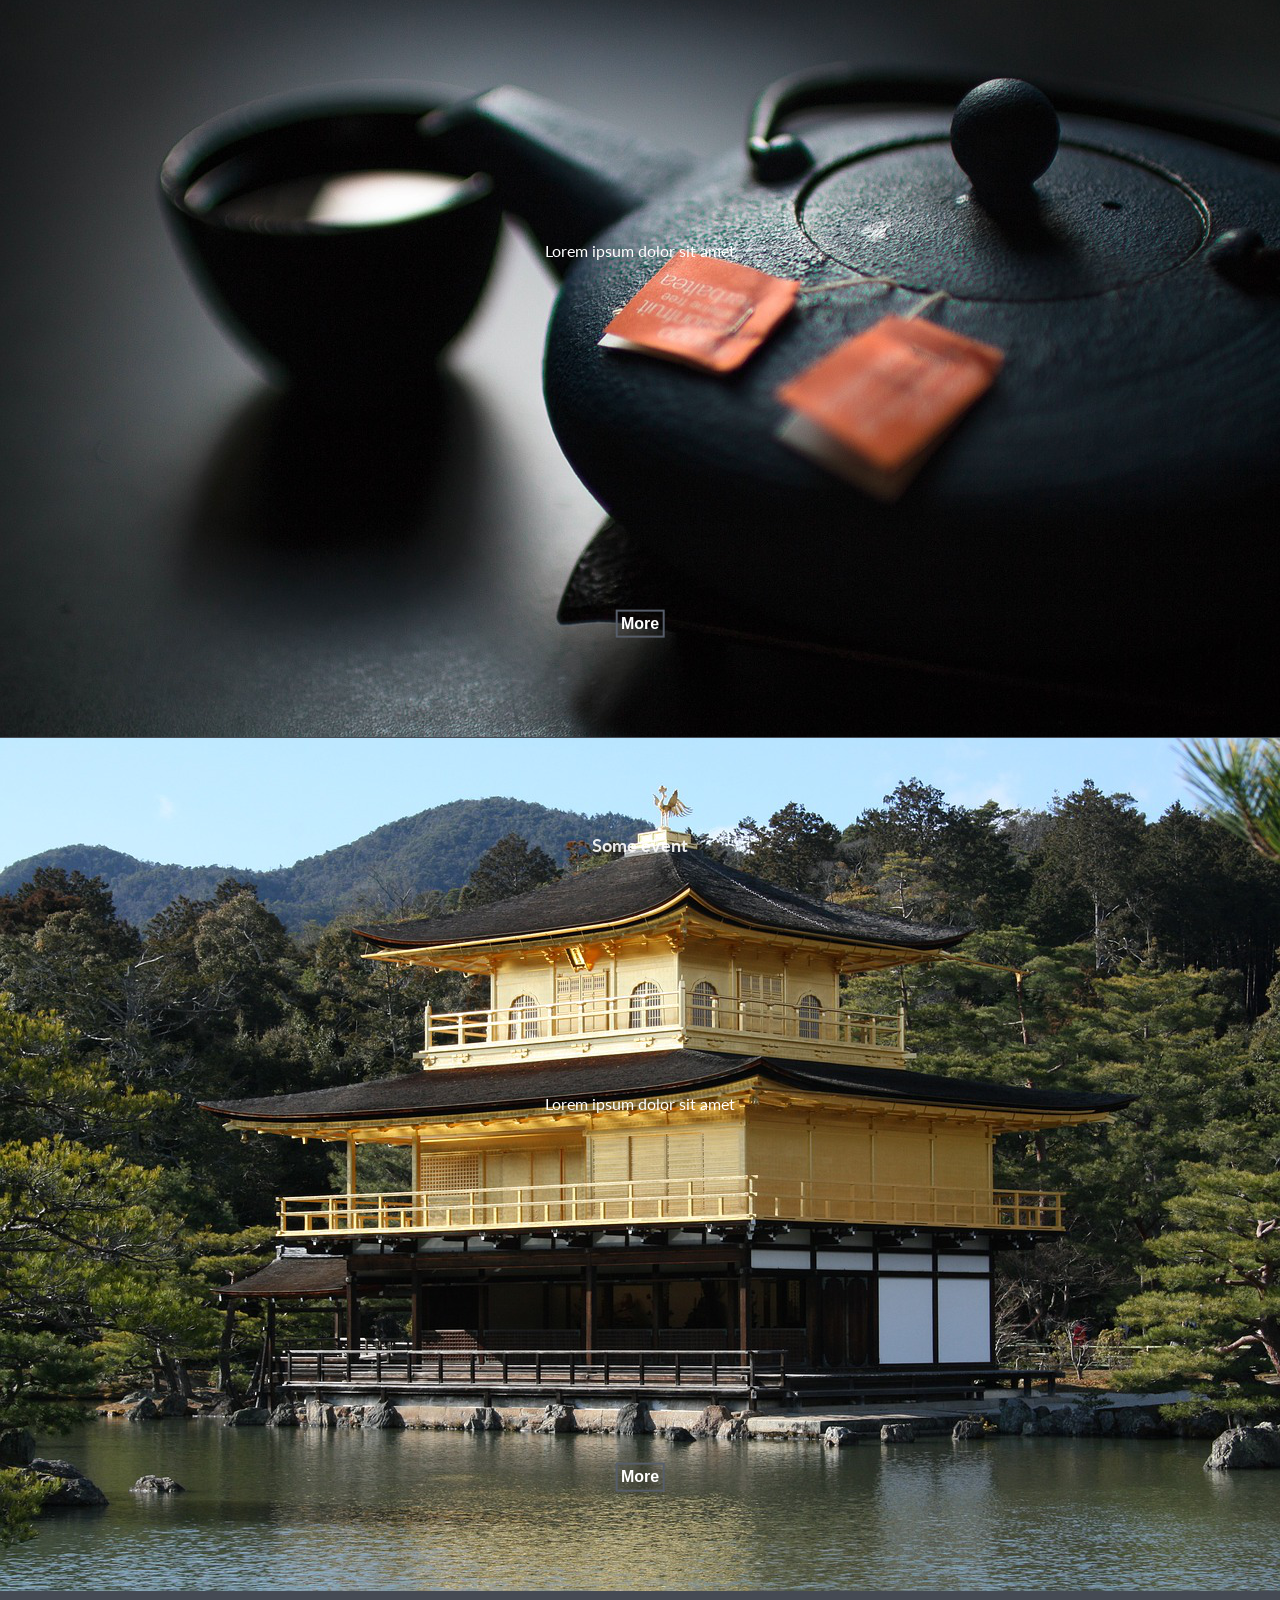
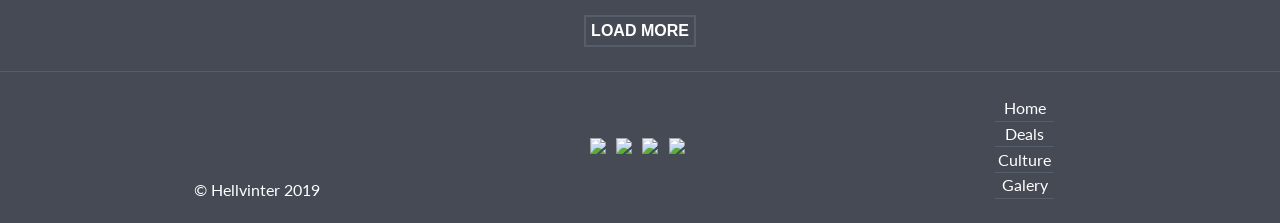
==== commit de3e33b6: "Adaptive navigation complete Was sick all week. Just warm up work for project. Made an adaptive navi" ====
--- a/index.html
+++ b/index.html
@@ -241,7 +241,7 @@
 			</a>
 		</div>
 		<!-- adding copyright -->
-		<div class="copyraight"><p>&#169; Hellvinter 2019</p></div>
+		<div class="copyright"><p>&#169; Hellvinter 2019</p></div>
 	</div>
 </footer>
 <!-- end of footer -->
--- a/css/style.css
+++ b/css/style.css
@@ -1,8 +1,3 @@
-/*////////////// 
-
-Not my vars below
-
-/////////////*/
 /*=========================
 Adding flexible grid system
 based on col-# class
@@ -824,6 +819,12 @@
   -webkit-border-radius: 50%;
   border-radius: 50%; }
 
+/*/////////////////// 
+		MEDIA
+///////////////////*/
+@media screen and (min-width: 768px) {
+  .logo {
+    margin: .2rem 0 .2rem 1.5rem; } }
 /*=======================
 HOME PAGE MAIN CONTENT  
 =======================*/
@@ -897,7 +898,7 @@
 /*============
 Home page end 
 ============*/
-#footer {
+.footer {
   border-top: 1px solid #575e6b;
   margin-top: .5rem; }
 
@@ -906,9 +907,47 @@
   .social-link {
     padding: .2rem; }
 
-.copyraight {
+.copyright {
   text-align: center; }
 
+/*===================
+		MEDIA
+====================*/
+@media screen and (min-width: 768px) {
+  .footer {
+    padding-top: .5rem;
+    padding-bottom: .5rem; }
+
+  .container {
+    display: -webkit-box;
+    display: -ms-flexbox;
+    display: flex;
+    -webkit-box-orient: horizontal;
+    -webkit-box-direction: normal;
+    -ms-flex-direction: row;
+    flex-direction: row;
+    -ms-flex-pack: distribute;
+    justify-content: space-around;
+    -webkit-box-align: center;
+    -ms-flex-align: center;
+    align-items: center; }
+
+  .footer-navbar {
+    -webkit-box-ordinal-group: 4;
+    -ms-flex-order: 3;
+    order: 3; }
+
+  .social {
+    -webkit-box-ordinal-group: 3;
+    -ms-flex-order: 2;
+    order: 2; }
+
+  .copyright {
+    -webkit-box-ordinal-group: 2;
+    -ms-flex-order: 1;
+    order: 1;
+    -ms-flex-item-align: end;
+    align-self: flex-end; } }
 .navbar {
   position: absolute;
   top: 100%;
@@ -987,16 +1026,36 @@
 	MEDIA 
 =======================*/
 @media screen and (min-width: 768px) {
+  .header-top .row {
+    -webkit-box-orient: horizontal;
+    -webkit-box-direction: normal;
+    -ms-flex-direction: row;
+    flex-direction: row;
+    -webkit-box-pack: justify;
+    -ms-flex-pack: justify;
+    justify-content: space-between; }
+
   .menu-toggle {
     display: none; }
 
   .navbar {
-    height: auto;
     position: relative;
-    background: transparent;
-    float: right;
     -webkit-clip-path: initial;
-    clip-path: initial; } }
+    clip-path: initial;
+    border: none;
+    margin-right: 1rem; }
+
+  .nav {
+    display: -webkit-box;
+    display: -ms-flexbox;
+    display: flex; }
+
+  .nav-item {
+    border: none; } }
+@media screen and (min-width: 1200px) {
+  .header-top .row {
+    -ms-flex-pack: distribute;
+    justify-content: space-around; } }
 .footer-navbar {
   display: -webkit-box;
   display: -ms-flexbox;
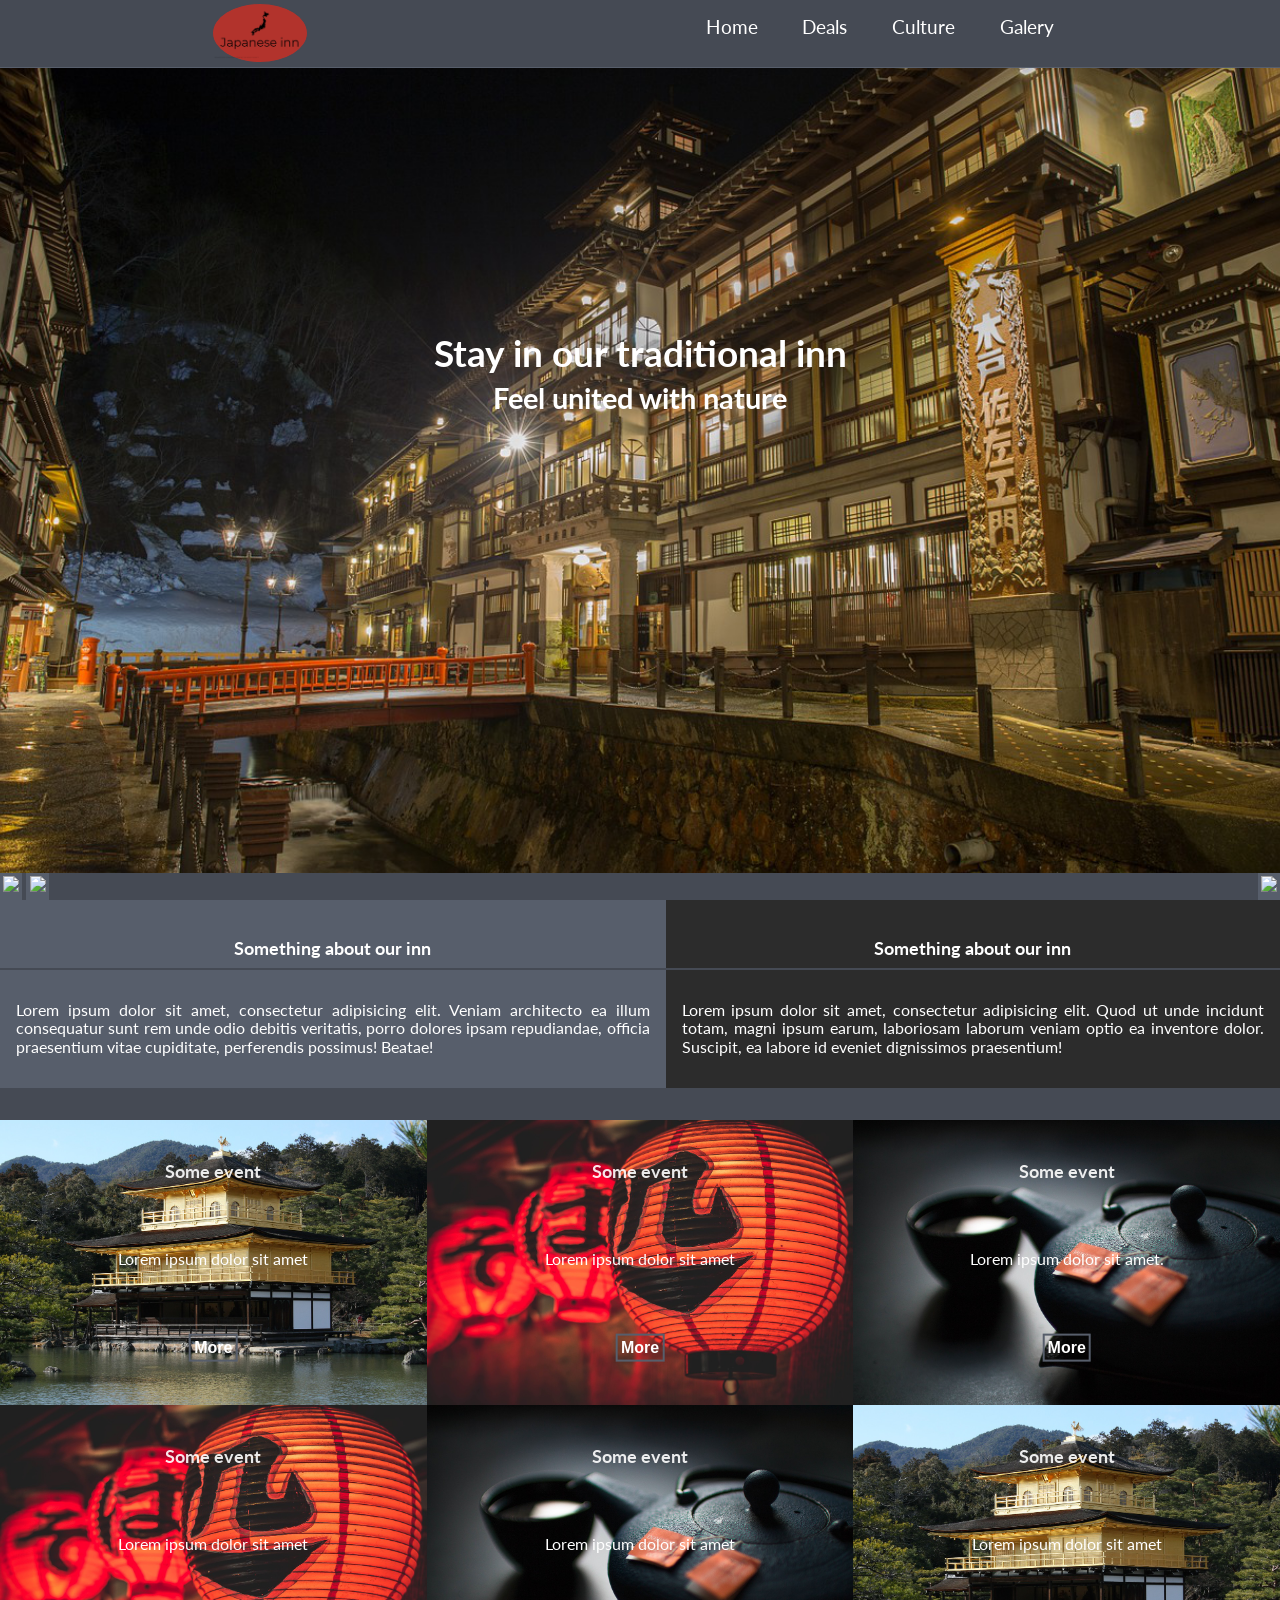
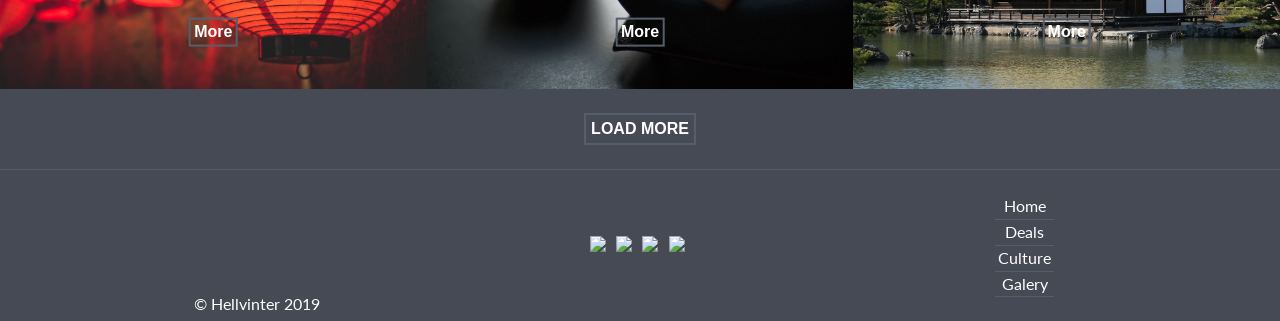
==== commit 84bee397: "Finish adaptive layout Now web page is full adaptive for any devises. Change breakpoint a littlebit." ====
--- a/index.html
+++ b/index.html
@@ -31,16 +31,16 @@
 				<nav class="navbar" id="navbar">
 					<ul class="nav" id="nav">
 						<li class="nav-item">
-							<a href="#" class="nav-link">Home</a>
-						</li>
-						<li class="nav-item">
-							<a href="#" class="nav-link">Deals</a>
-						</li>
-						<li class="nav-item">
-							<a href="#" class="nav-link">Culture</a>
-						</li>
-						<li class="nav-item">
-							<a href="#" class="nav-link">Galery</a>
+							<a href="#home-main" class="nav-link" target="_blank">Home</a>
+						</li>
+						<li class="nav-item">
+							<a href="pages/deals.html" class="nav-link" target="_blank">Deals</a>
+						</li>
+						<li class="nav-item">
+							<a href="pages/culture.html" class="nav-link" target="_blank">Culture</a>
+						</li>
+						<li class="nav-item">
+							<a href="pages/galery.html" class="nav-link" target="_blank">Galery</a>
 						</li>
 					</ul>
 				</nav>
@@ -59,7 +59,7 @@
 			<div class="container-fluid">
 				<h1 class="heading" id="main-heading">Stay in our traditional inn <br>
 				<span class="heading-span">
-					<a href="#" class="heading-span--link">Feel united with nature</a>
+					<a href="pages/galery.html" class="heading-span--link" target="_blank">Feel united with nature</a>
 				</span>
 				</h1>
 			</div>
@@ -75,14 +75,14 @@
 		======================-->
 			
 			<div class="header_togglers" id="header_togglers">
-				<button class="btn" id="heading-checkbox" type="checkbox">
+				<button class="btn" id="heading-checkbox" type="checkbox" checked>
 					<img src="https://img.icons8.com/wired/24/000000/book.png">
 				</button>
 				<button class="btn" id="map-checkbox" type="checkbox">
 					<img src="https://img.icons8.com/ios/24/000000/map.png">
 				</button>
 				<button class="btn" id="arrowDown-btn" type="button">
-					<img src="https://img.icons8.com/ios/24/000000/expand-arrow-filled.png">
+					<a href="#home-main"><img src="https://img.icons8.com/ios/24/000000/expand-arrow-filled.png"></a>
 				</button>
 			</div>
 		</div>
@@ -137,21 +137,27 @@
 					<img src="img/culture_img_video/golden-temple_1280x853.png" alt="Kyoto golden temple" class="events-item--img">
 					<h4 class="events-item--heading">Some event</h4>
 					<p class="events-item--text">Lorem ipsum dolor sit amet</p>
-					<button class="btn events-item--btn">More</button>
+					<button class="btn events-item--btn">
+						<a href="pages/culture.html" target="_blank">More</a>
+					</button>
 				</div>
 				<!-- 2nd item -->
 				<div class="events-item" id="events-item2">
 					<img src="img/culture_img_video/red-lanterns_1280x853.png" alt="Red chinese lanterns" class="events-item--img">
 					<h4 class="events-item--heading">Some event</h4>
 					<p class="events-item--text">Lorem ipsum dolor sit amet</p>
-					<button class="btn events-item--btn">More</button>
+					<button class="btn events-item--btn">
+						<a href="pages/culture.html" target="_blank">More</a>
+					</button>
 				</div>
 				<!-- 3rd item -->
 				<div class="events-item" id="events-item3">
 					<img src="img/culture_img_video/tea_1280x853.png" alt="tea ceremony" class="events-item--img">
 					<h4 class="events-item--heading">Some event</h4>
 					<p class="events-item--text">Lorem ipsum dolor sit amet.</p>
-					<button class="btn events-item--btn">More</button>
+					<button class="btn events-item--btn">
+						<a href="pages/culture.html" target="_blank">More</a>
+					</button>
 				</div>
 			</div>
 			<!--==================
@@ -160,27 +166,33 @@
 			will be clicked
 			then 2nd row will showed	
 			======================-->
-			<div class="grid events-row2--showed" id="events-row2">
+			<div class="grid" id="events-row2">
 				<!-- 4th item -->
 				<div class="events-item" id="events-item4">
 					<img src="img/culture_img_video/red-lanterns_1280x853.png" alt="Red chinese lanterns" class="events-item--img">
 					<h4 class="events-item--heading">Some event</h4>
 					<p class="events-item--text">Lorem ipsum dolor sit amet</p>
-					<button class="btn events-item--btn">More</button>
+					<button class="btn events-item--btn">
+						<a href="pages/culture.html" target="_blank">More</a>
+					</button>
 				</div>
 				<!-- 5th item -->
 				<div class="events-item" id="events-item5">
 					<img src="img/culture_img_video/tea_1280x853.png" alt="tea ceremony" class="events-item--img">
 					<h4 class="events-item--heading">Some event</h4>
 					<p class="events-item--text">Lorem ipsum dolor sit amet</p>
-					<button class="btn events-item--btn">More</button>
+					<button class="btn events-item--btn">
+						<a href="pages/culture.html" target="_blank">More</a>
+					</button>
 				</div>
 				<!--  6th item -->
 				<div class="events-item" id="events-item6">
 					<img src="img/culture_img_video/golden-temple_1280x853.png" alt="Kyoto golden temple" class="events-item--img">
 					<h4 class="events-item--heading">Some event</h4>
 					<p class="events-item--text">Lorem ipsum dolor sit amet</p>
-					<button class="btn events-item--btn">More</button>
+					<button class="btn events-item--btn">
+						<a href="pages/culture.html" target="_blank">More</a>
+					</button>
 				</div>
 			</div>
 		</div>
@@ -210,16 +222,16 @@
 		<div class="nav footer-navbar" id="footer-navbar">
 			<ul class="footer-nav">
 				<li class="footer-nav--item">
-					<a href="" class="footer-nav--link">Home</a>
-				</li>
-				<li class="footer-nav--item">
-					<a href="" class="footer-nav--link">Deals</a>
-				</li>
-				<li class="footer-nav--item">
-					<a href="" class="footer-nav--link">Culture</a>
-				</li>
-				<li class="footer-nav--item">
-					<a href="" class="footer-nav--link">Galery</a>
+					<a href="#header" class="footer-nav--link" target="_blank">Home</a>
+				</li>
+				<li class="footer-nav--item">
+					<a href="pages/deals.html" class="footer-nav--link" target="_blank">Deals</a>
+				</li>
+				<li class="footer-nav--item">
+					<a href="pages/culture.html" class="footer-nav--link" target="_blank">Culture</a>
+				</li>
+				<li class="footer-nav--item">
+					<a href="pages/galery.html" class="footer-nav--link" target="_blank">Galery</a>
 				</li>
 			</ul>
 		</div>
@@ -227,21 +239,25 @@
 	<!-- end of footer nav -->
 	<!-- social media -->
 		<div class="social">
-			<a href="#" class="social-link">
+			<a href="https://www.youtube.com/" class="social-link" target="_blank">
 				<img src="https://img.icons8.com/color/36/000000/youtube-play.png">
 			</a>
-			<a href="#" class="social-link">
+			<a href="https://www.facebook.com/" class="social-link" target="_blank">
 				<img src="https://img.icons8.com/color/36/000000/facebook.png">
 			</a>
-			<a href="#" class="social-link">
+			<a href="https://twitter.com/" class="social-link" target="_blank">
 				<img src="https://img.icons8.com/color/36/000000/twitter.png">
 			</a>
-			<a href="#" class="social-link">
+			<a href="https://www.instagram.com/" class="social-link" target="_blank">
 				<img src="https://img.icons8.com/color/36/000000/instagram-new.png">
 			</a>
 		</div>
 		<!-- adding copyright -->
-		<div class="copyright"><p>&#169; Hellvinter 2019</p></div>
+		<div class="copyright">
+			<a href="https://github.com/Hellvinter" target="_blank">
+			&#169; Hellvinter 2019 
+			</a>
+		</div>
 	</div>
 </footer>
 <!-- end of footer -->
--- a/css/style.css
+++ b/css/style.css
@@ -120,7 +120,7 @@
 
   .col-sm-12 {
     width: 100%; } }
-@media screen and (min-width: 768px) {
+@media screen and (min-width: 767.95px) {
   .col-md-1 {
     width: 8.3333333333%; }
 
@@ -156,7 +156,7 @@
 
   .col-md-12 {
     width: 100%; } }
-@media screen and (min-width: 992px) {
+@media screen and (min-width: 991.95px) {
   .col-lg-1 {
     width: 8.3333333333%; }
 
@@ -192,7 +192,7 @@
 
   .col-lg-12 {
     width: 100%; } }
-@media screen and (min-width: 1200px) {
+@media screen and (min-width: 1199.95px) {
   .col-xl-1 {
     width: 8.3333333333%; }
 
@@ -677,6 +677,9 @@
 button {
   border: none; }
 
+.hidden {
+  display: none; }
+
 /**
  * Basic styles for links
  */
@@ -692,7 +695,7 @@
 @media screen and (min-width: 320px) {
   html {
     font-size: calc(12px + 4 * ((100vw - 320px) / ($xl - 320px))); } }
-@media screen and (min-width: 1200px) {
+@media screen and (min-width: 1199.95px) {
   html {
     font-size: 16px; } }
 html {
@@ -822,7 +825,7 @@
 /*/////////////////// 
 		MEDIA
 ///////////////////*/
-@media screen and (min-width: 768px) {
+@media screen and (min-width: 767.95px) {
   .logo {
     margin: .2rem 0 .2rem 1.5rem; } }
 /*=======================
@@ -837,6 +840,7 @@
     flex-direction: column; }
   .about .about-content--heading {
     padding-top: 1rem;
+    padding-bottom: .5rem;
     text-align: center;
     border-bottom: 2px solid #454a54; }
   .about .about-content--text {
@@ -895,6 +899,20 @@
 	display: block;
 }	 
  */
+@media screen and (min-width: 991.95px) {
+  .about .row {
+    -webkit-box-orient: horizontal;
+    -webkit-box-direction: normal;
+    -ms-flex-direction: row;
+    flex-direction: row; }
+
+  .about-content--text {
+    margin-top: -.5rem; }
+
+  #events-row1, #events-row2 {
+    display: -webkit-box;
+    display: -ms-flexbox;
+    display: flex; } }
 /*============
 Home page end 
 ============*/
@@ -913,7 +931,7 @@
 /*===================
 		MEDIA
 ====================*/
-@media screen and (min-width: 768px) {
+@media screen and (min-width: 767.95px) {
   .footer {
     padding-top: .5rem;
     padding-bottom: .5rem; }
@@ -1025,7 +1043,7 @@
 /*========================
 	MEDIA 
 =======================*/
-@media screen and (min-width: 768px) {
+@media screen and (min-width: 767.95px) {
   .header-top .row {
     -webkit-box-orient: horizontal;
     -webkit-box-direction: normal;
@@ -1052,7 +1070,7 @@
 
   .nav-item {
     border: none; } }
-@media screen and (min-width: 1200px) {
+@media screen and (min-width: 1199.95px) {
   .header-top .row {
     -ms-flex-pack: distribute;
     justify-content: space-around; } }
@@ -1101,50 +1119,76 @@
     margin-bottom: 2rem;
     text-transform: capitalize; }
 
-.row {
+#deals-card--row1, #deals-card--row2 {
+  display: -webkit-box;
+  display: -ms-flexbox;
+  display: flex;
   -webkit-box-orient: vertical;
   -webkit-box-direction: normal;
   -ms-flex-direction: column;
-  flex-direction: column; }
-  .row .deals-card {
-    background-color: #575e6b;
-    color: #b8bbc1;
-    border-radius: 2%;
+  flex-direction: column;
+  -ms-flex-wrap: no-wrap;
+  flex-wrap: no-wrap; }
+
+.deals-card {
+  background-color: #575e6b;
+  color: #b8bbc1;
+  border-radius: 2%;
+  margin: 0 auto;
+  margin-right: .2rem;
+  margin-bottom: .3rem; }
+  .deals-card--heading {
+    text-align: center; }
+    .deals-card--heading h4 {
+      margin-bottom: -.5rem;
+      text-transform: uppercase; }
+  .deals-card--img {
+    opacity: .8; }
+  .deals-card--btn {
+    display: block;
     margin: 0 auto;
-    margin-bottom: .3rem; }
-    .row .deals-card--heading {
-      text-align: center; }
-      .row .deals-card--heading h4 {
-        margin-bottom: -.5rem;
-        text-transform: uppercase; }
-    .row .deals-card--img {
-      opacity: .8; }
-    .row .deals-card--btn {
-      display: block;
-      margin: 0 auto;
-      margin-top: .5rem;
-      margin-bottom: .5rem;
-      border-color: #454a54; }
-
+    margin-top: .5rem;
+    margin-bottom: .5rem;
+    border-color: #454a54; }
+
+#newsletter .row {
+  -webkit-box-pack: center;
+  -ms-flex-pack: center;
+  justify-content: center; }
 #newsletter .heading {
   text-align: center;
   text-transform: capitalize; }
-#newsletter .email, #newsletter .submit {
-  margin: 0 auto; }
 #newsletter .email {
-  margin-bottom: 1rem; }
+  border: 3px solid #575e6b;
+  border-radius: 10%;
+  margin-top: .5rem;
+  margin-right: .5rem;
+  margin-bottom: .5rem; }
 #newsletter .submit {
-  padding: .3rem; }
-
+  padding: .5rem; }
+
+@media screen and (min-width: 991.95px) {
+  .deals-main .row {
+    -ms-flex-wrap: wrap;
+    flex-wrap: wrap; }
+
+  #deals-card--row1, #deals-card--row2 {
+    -webkit-box-orient: horizontal;
+    -webkit-box-direction: normal;
+    -ms-flex-direction: row;
+    flex-direction: row; }
+
+  .deals-card {
+    margin-right: .5rem;
+    margin-bottom: .5rem; } }
 /*=======================
 CULTURE PAGE MAIN CONTENT  
 =======================*/
 #culture-main .events-item--text {
   top: 25%; }
-
-/*=======================
-		MEDIA
-=======================*/
+#culture-main .events-item--btn {
+  bottom: 0; }
+
 .galery-main {
   margin-top: 2rem; }
 
@@ -1155,8 +1199,96 @@
 .galery-text {
   text-align: center; }
 
-@media screen and (max-width: 1200px) {
+@media screen and (max-width: 991.95px) {
   .galery-text {
     display: none; } }
-
-
+@media screen and (min-width: 991.95px) {
+  #galery-cards1 {
+    grid-area: img1; }
+
+  #galery-cards2 {
+    grid-area: img2; }
+
+  #galery-cards3 {
+    grid-area: img3; }
+
+  #galery-cards4 {
+    grid-area: img4; }
+
+  #galery-cards5 {
+    grid-area: img5; }
+
+  #galery-cards6 {
+    grid-area: img6; }
+
+  #galery-cards7 {
+    grid-area: img7; }
+
+  #galery-text1 {
+    grid-area: text1; }
+
+  #galery-text2 {
+    grid-area: text2; }
+
+  .grid-container {
+    display: -ms-grid;
+    display: grid;
+    -ms-grid-columns: (1fr)[3];
+    grid-template-columns: repeat(3, 1fr);
+    -ms-grid-rows: auto;
+    grid-template-rows: auto;
+    grid-template-areas: "img1 img2 img3" "text1 img4 text2" "img5 img6 img7"; }
+
+  .galery-cards {
+    margin-bottom: -.2rem; }
+
+  .galery-text {
+    display: -webkit-box;
+    display: -ms-flexbox;
+    display: flex;
+    -webkit-box-pack: center;
+    -ms-flex-pack: center;
+    justify-content: center;
+    -webkit-box-align: center;
+    -ms-flex-align: center;
+    align-items: center;
+    padding: .5rem; } }
+@media screen and (min-width: 991.95px) {
+
+  #galery-cards1 {
+    -ms-grid-row: 1;
+    -ms-grid-column: 1; }
+
+  #galery-cards2 {
+    -ms-grid-row: 1;
+    -ms-grid-column: 2; }
+
+  #galery-cards3 {
+    -ms-grid-row: 1;
+    -ms-grid-column: 3; }
+
+  #galery-cards4 {
+    -ms-grid-row: 2;
+    -ms-grid-column: 2; }
+
+  #galery-cards5 {
+    -ms-grid-row: 3;
+    -ms-grid-column: 1; }
+
+  #galery-cards6 {
+    -ms-grid-row: 3;
+    -ms-grid-column: 2; }
+
+  #galery-cards7 {
+    -ms-grid-row: 3;
+    -ms-grid-column: 3; }
+
+  #galery-text1 {
+    -ms-grid-row: 2;
+    -ms-grid-column: 1; }
+
+  #galery-text2 {
+    -ms-grid-row: 2;
+    -ms-grid-column: 3; } }
+
+
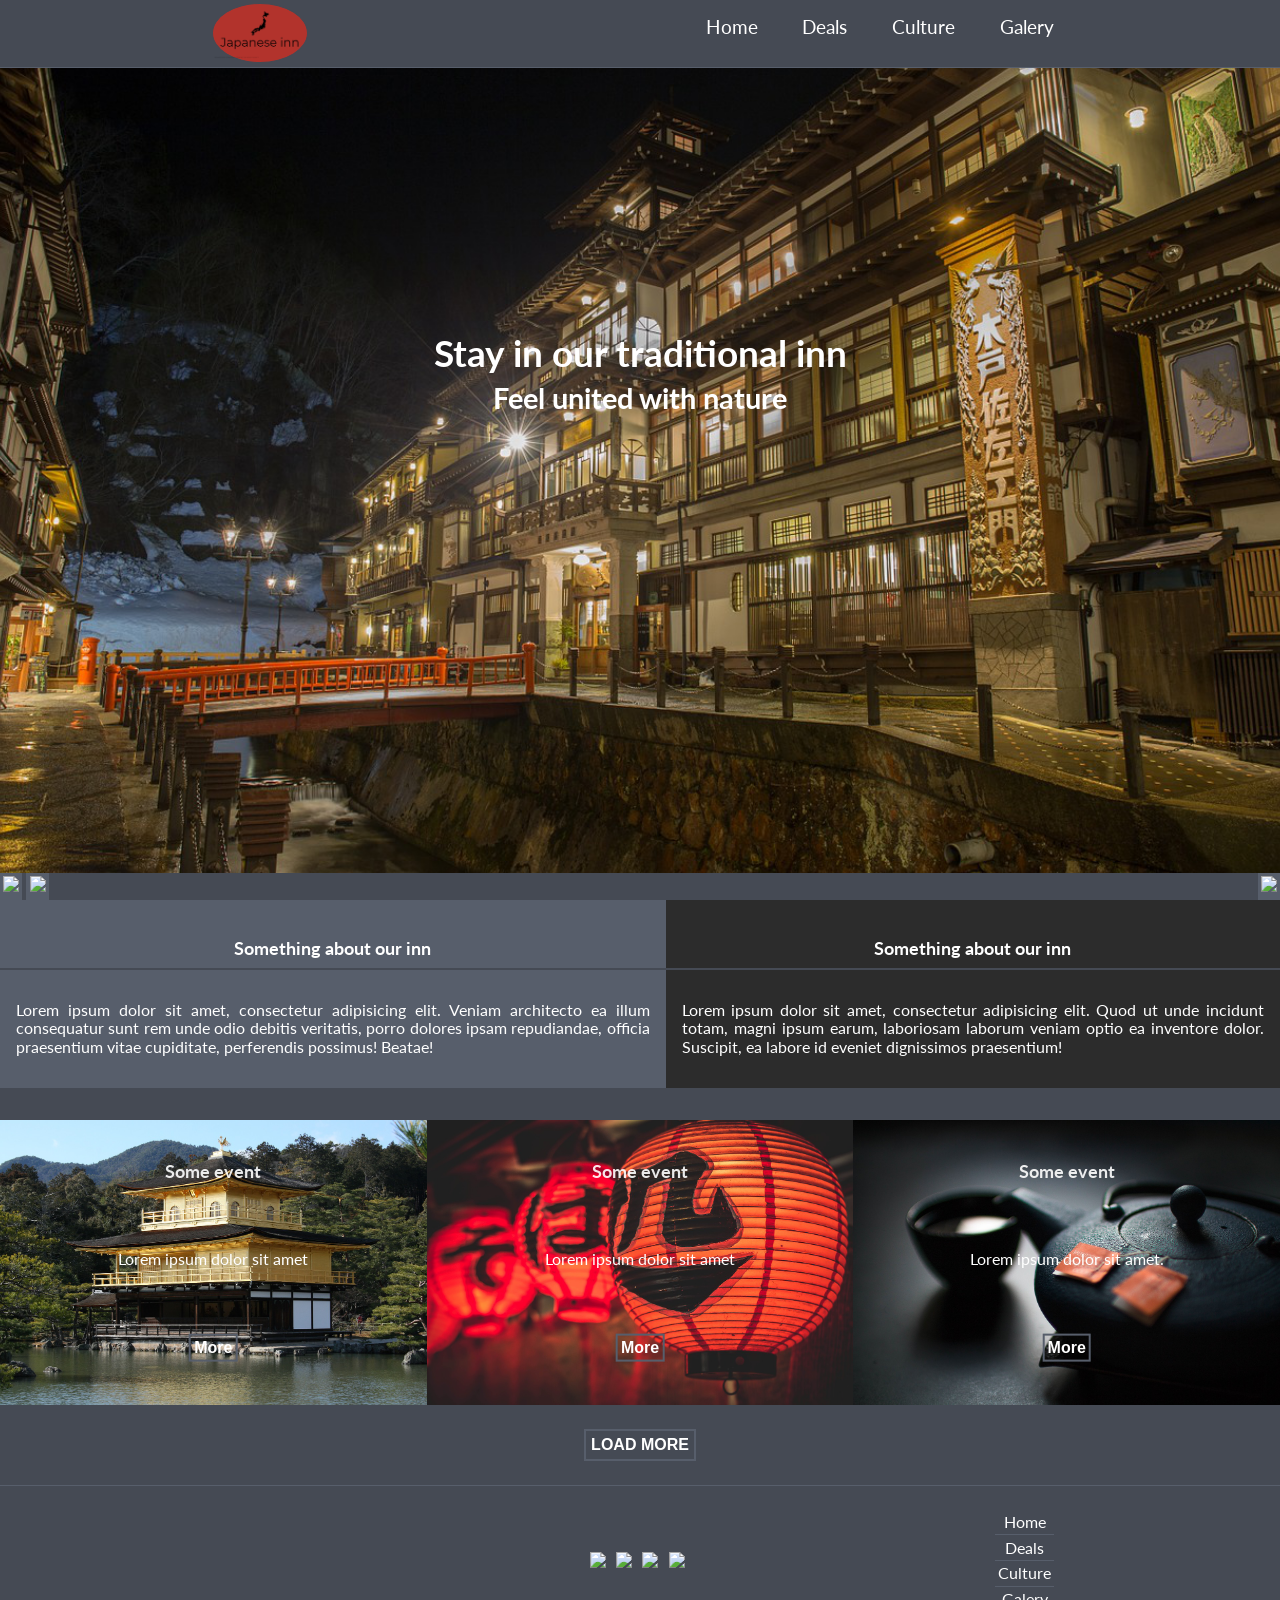
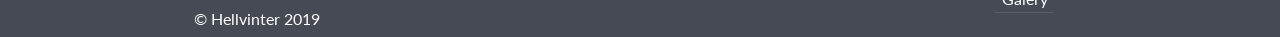
==== commit a3b052ff: "Load more button Make load more button. It's a last major think that I wanna try on this page. But I" ====
--- a/index.html
+++ b/index.html
@@ -131,7 +131,7 @@
 	===============================-->
 	<div class="container-fluid">
 		<div class="events" id="events">
-			<div class="grid" id="events-row1">
+			<div class="events-row1" id="events-row1">
 				<!-- 1th item -->
 				<div class="events-item" id="events-item1">
 					<img src="img/culture_img_video/golden-temple_1280x853.png" alt="Kyoto golden temple" class="events-item--img">
@@ -166,7 +166,7 @@
 			will be clicked
 			then 2nd row will showed	
 			======================-->
-			<div class="grid" id="events-row2">
+			<div class="events-row2 hidden" id="events-row2">
 				<!-- 4th item -->
 				<div class="events-item" id="events-item4">
 					<img src="img/culture_img_video/red-lanterns_1280x853.png" alt="Red chinese lanterns" class="events-item--img">
--- a/css/style.css
+++ b/css/style.css
@@ -676,9 +676,6 @@
 
 button {
   border: none; }
-
-.hidden {
-  display: none; }
 
 /**
  * Basic styles for links
@@ -883,6 +880,9 @@
     -ms-transform: translateX(-50%) translateY(-50%);
     transform: translateX(-50%) translateY(-50%); }
 
+.hidden {
+  display: none; }
+
 .more {
   padding: 1rem;
   margin-top: .5rem;
@@ -909,10 +909,13 @@
   .about-content--text {
     margin-top: -.5rem; }
 
-  #events-row1, #events-row2 {
+  .events-row1, .events-row2 {
     display: -webkit-box;
     display: -ms-flexbox;
-    display: flex; } }
+    display: flex; }
+
+  .hidden {
+    display: none; } }
 /*============
 Home page end 
 ============*/
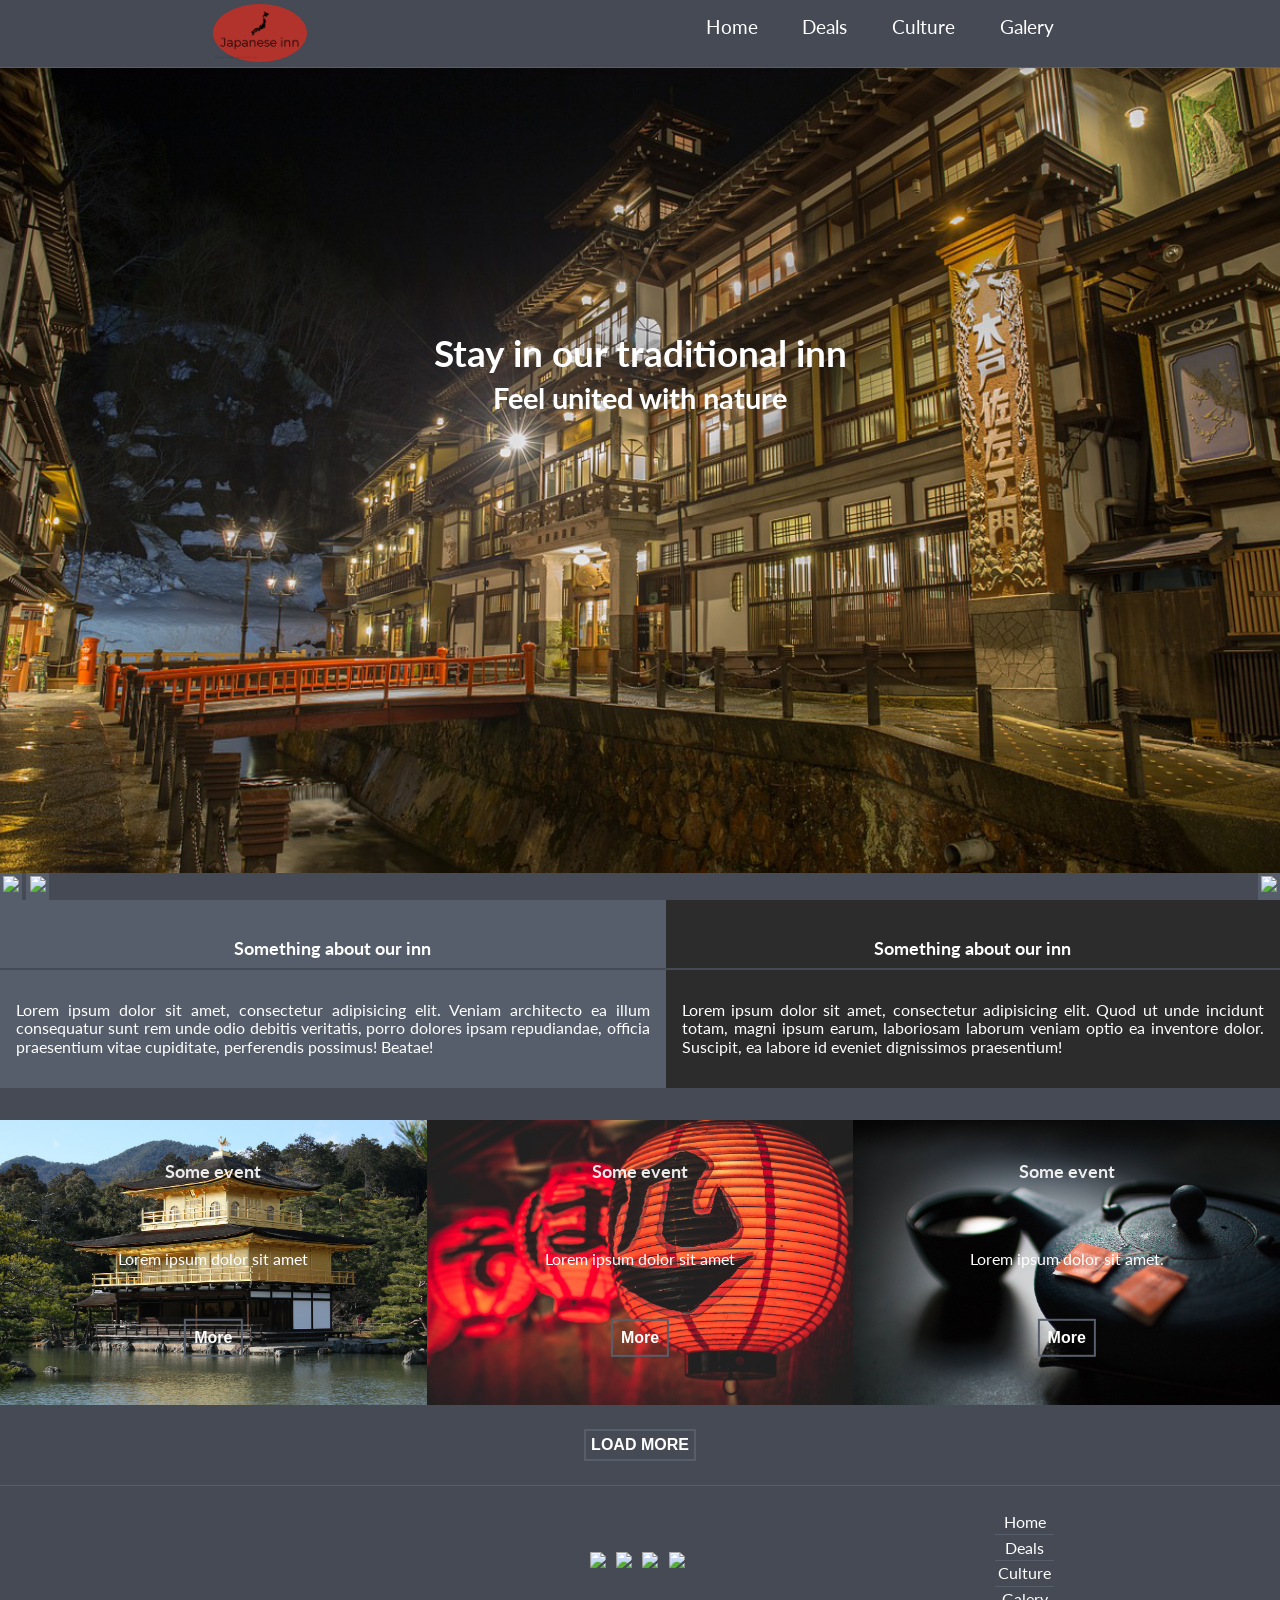
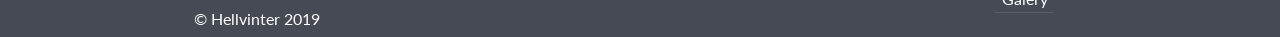
==== commit 94c8a08c: "fix bug with culture item display" ====
--- a/index.html
+++ b/index.html
@@ -68,10 +68,9 @@
 		<!-- end of map code -->
 		
 		<!--=====================
-		Creat a div with checkboxes
-		in order to change content
-		of header to google map
-		and back
+		Add some btn for future
+		if I decide to return to 
+		this project for fun
 		======================-->
 			
 			<div class="header_togglers" id="header_togglers">
--- a/css/style.css
+++ b/css/style.css
@@ -646,7 +646,8 @@
  */
 html {
   -webkit-box-sizing: border-box;
-  box-sizing: border-box; }
+  box-sizing: border-box;
+  scroll-behavior: smooth; }
 
 /**
  * Make all elements from the DOM inherit from the parent box-sizing
@@ -787,7 +788,7 @@
   width: 1px; }
 
 .header {
-  background: #454a54 url("../../img/home_bg/japan_hot_springs_1280x853.png") center no-repeat;
+  background: #454a54 url("../img/home_bg/japan_hot_springs_1280x853.png") center no-repeat;
   background-size: cover;
   height: 100vh;
   position: relative; }
@@ -1108,7 +1109,7 @@
   float: right; }
 
 .events-item--btn {
-  padding: .2rem; }
+  padding: .5rem; }
 
 #loadMore-btn {
   padding: .3rem;
@@ -1187,11 +1188,72 @@
 /*=======================
 CULTURE PAGE MAIN CONTENT  
 =======================*/
-#culture-main .events-item--text {
-  top: 25%; }
-#culture-main .events-item--btn {
-  bottom: 0; }
-
+.culture-events {
+  display: -webkit-box;
+  display: -ms-flexbox;
+  display: flex;
+  -webkit-box-orient: vertical;
+  -webkit-box-direction: normal;
+  -ms-flex-direction: column;
+  flex-direction: column;
+  -webkit-box-pack: center;
+  -ms-flex-pack: center;
+  justify-content: center;
+  -webkit-box-align: center;
+  -ms-flex-align: center;
+  align-items: center;
+  margin-top: 2rem; }
+
+.culture-events-item {
+  position: relative;
+  margin-bottom: 0; }
+  .culture-events-item--img {
+    position: relative;
+    z-index: -1;
+    margin-bottom: -.2rem; }
+  .culture-events-item--heading {
+    position: absolute;
+    top: 10%;
+    left: 50%;
+    -webkit-transform: translateX(-50%) translateY(-50%);
+    -ms-transform: translateX(-50%) translateY(-50%);
+    transform: translateX(-50%) translateY(-50%);
+    opacity: .9; }
+  .culture-events-item--text {
+    position: absolute;
+    top: 40%;
+    left: 50%;
+    -webkit-transform: translateX(-50%);
+    -ms-transform: translateX(-50%);
+    transform: translateX(-50%);
+    text-align: center; }
+  .culture-events-item--btn {
+    position: absolute;
+    bottom: 10%;
+    left: 50%;
+    -webkit-transform: translateX(-50%) translateY(-50%);
+    -ms-transform: translateX(-50%) translateY(-50%);
+    transform: translateX(-50%) translateY(-50%); }
+
+.hidden {
+  display: none; }
+
+.more {
+  padding: 1rem;
+  margin-top: .5rem;
+  margin-bottom: .5rem; }
+  .more #loadMore-btn {
+    display: block;
+    margin: 0 auto; }
+
+@media screen and (min-width: 991.95px) {
+  .events-row1, .events-row2 {
+    display: -webkit-box;
+    display: -ms-flexbox;
+    display: flex; }
+
+  .hidden {
+    display: none; } }
 .galery-main {
   margin-top: 2rem; }
 
